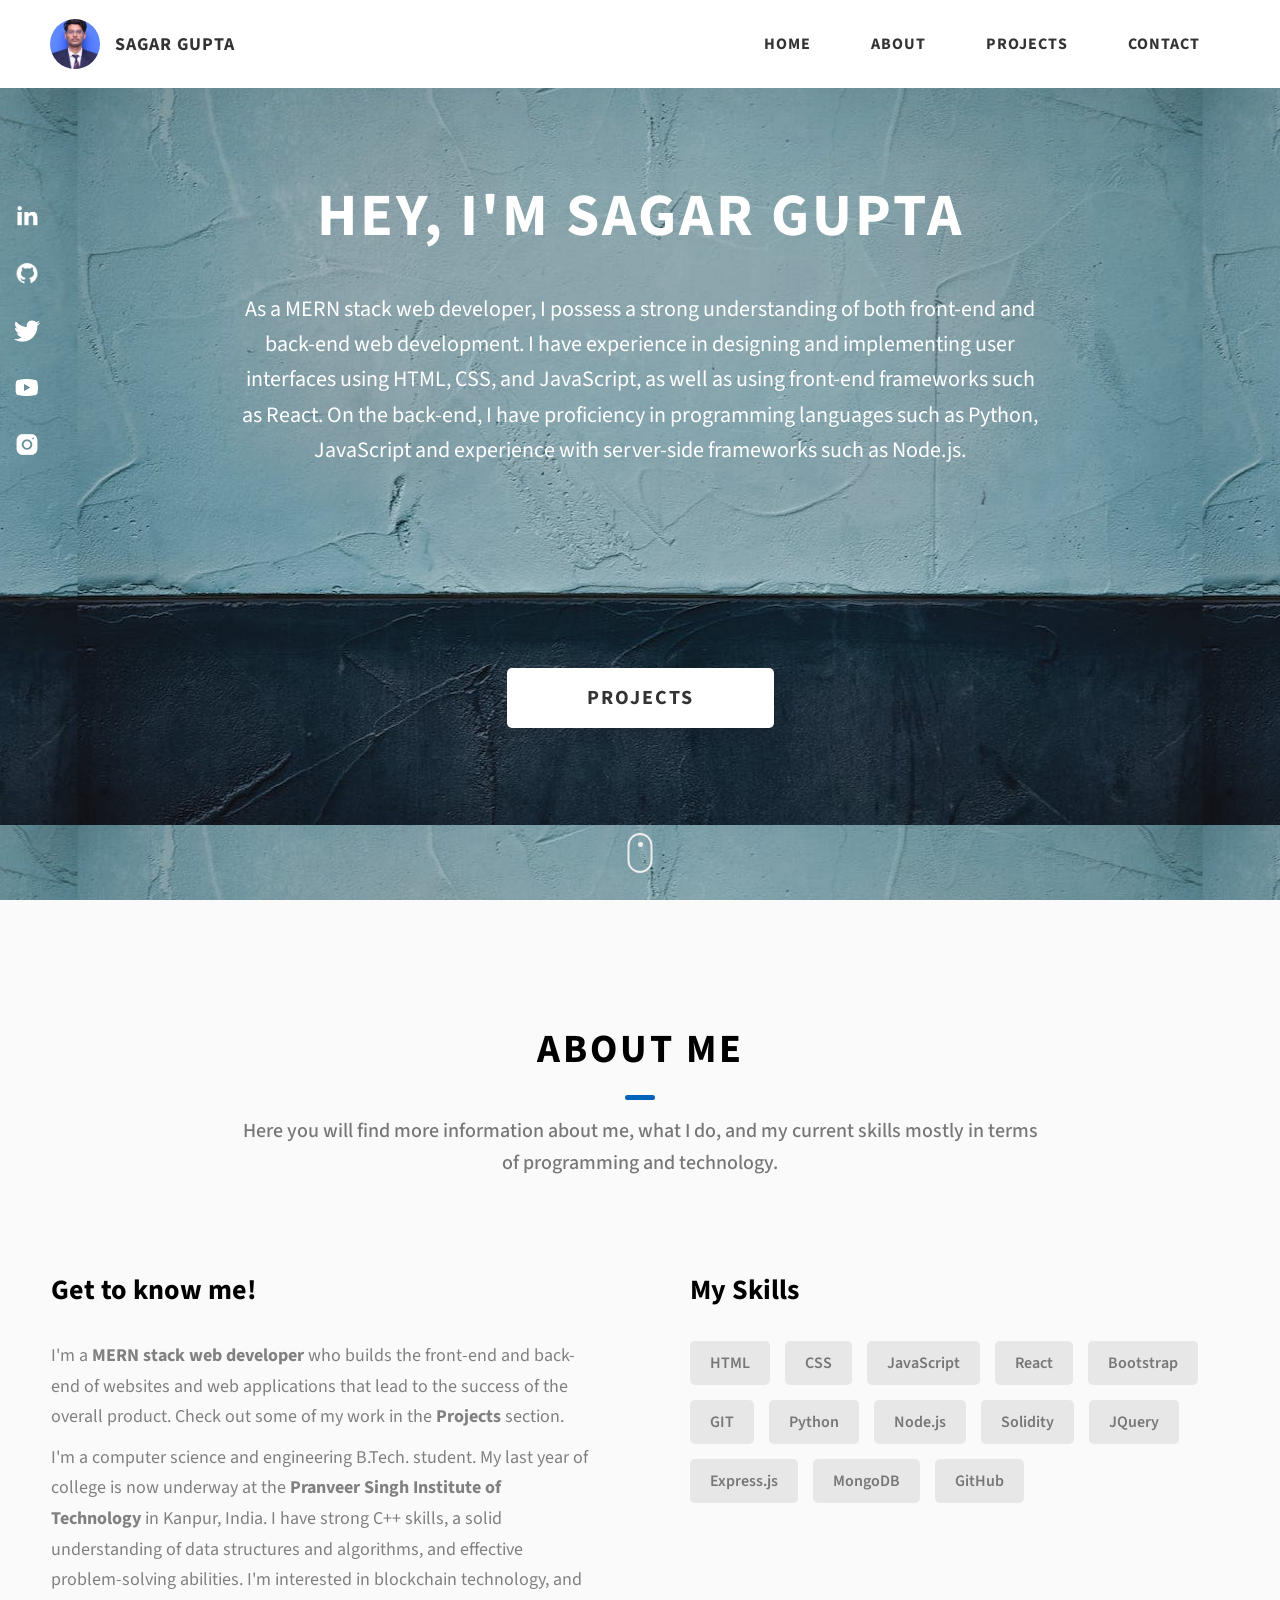
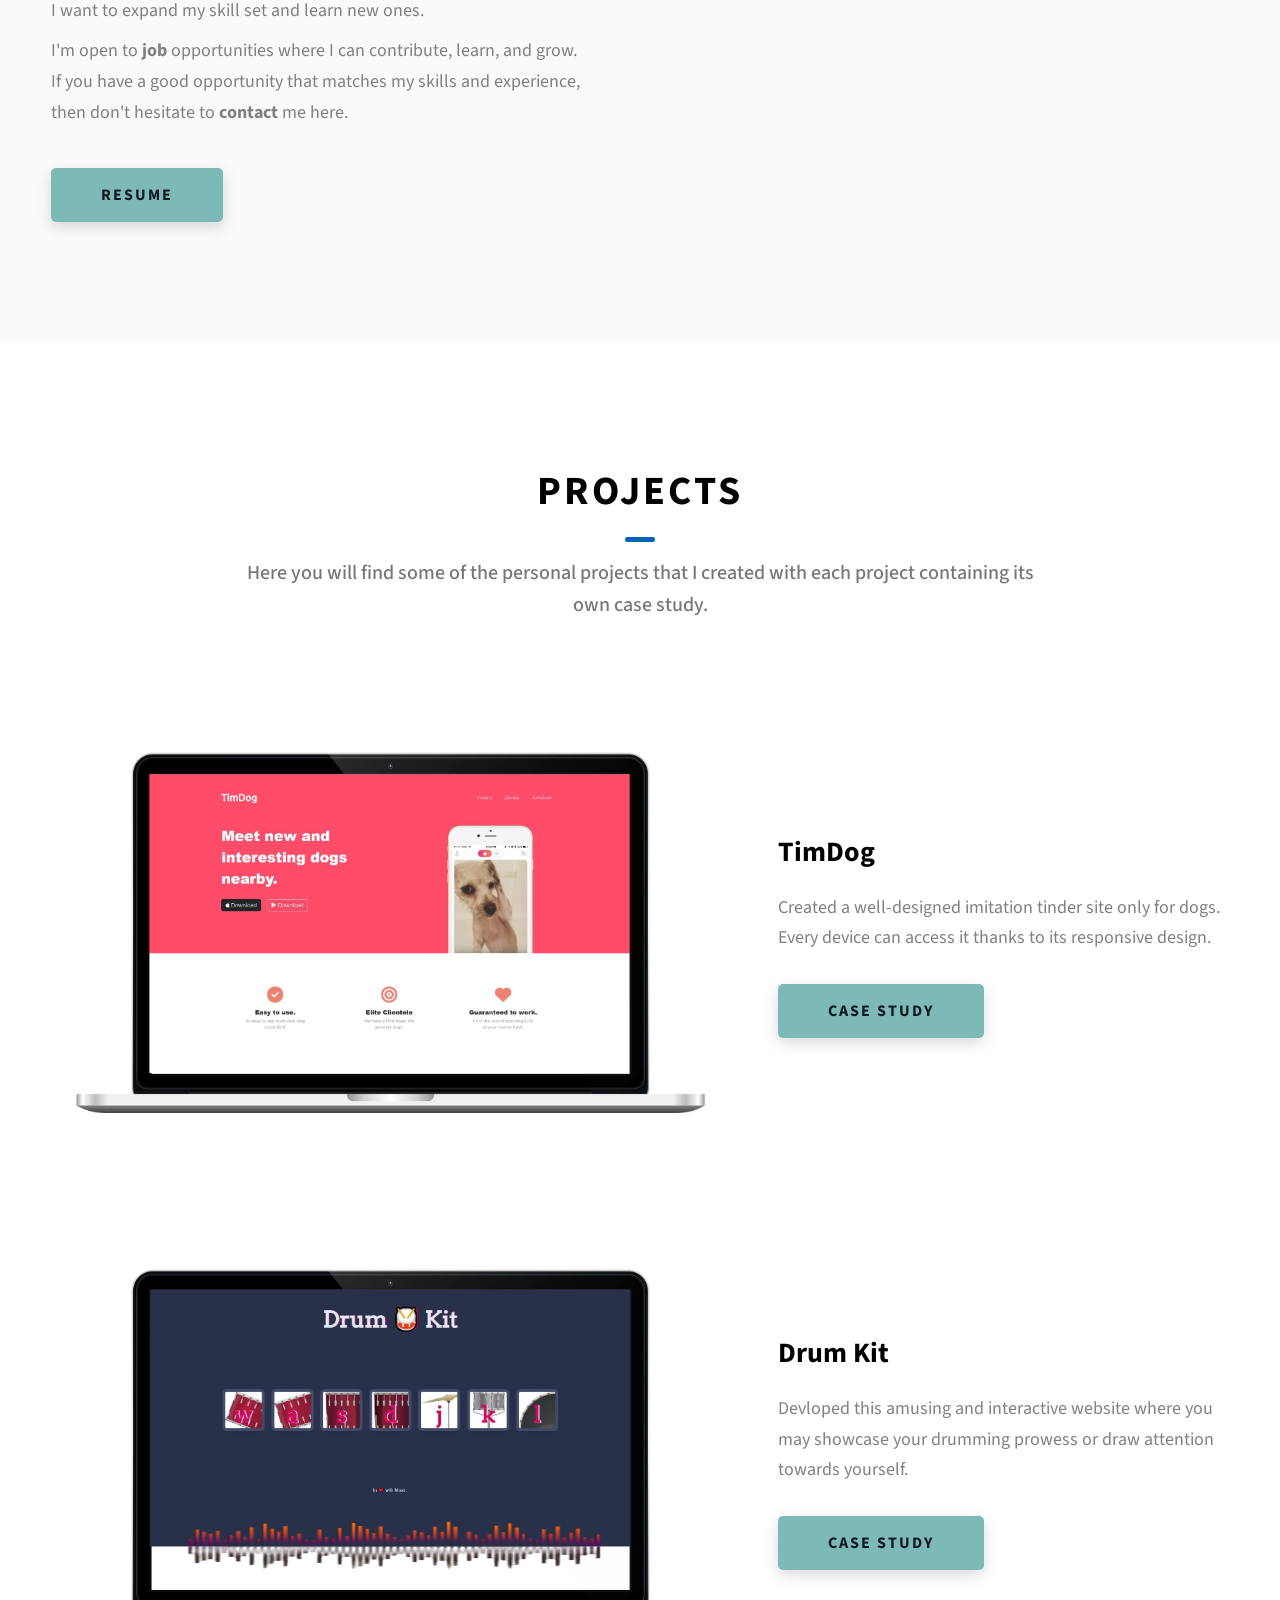
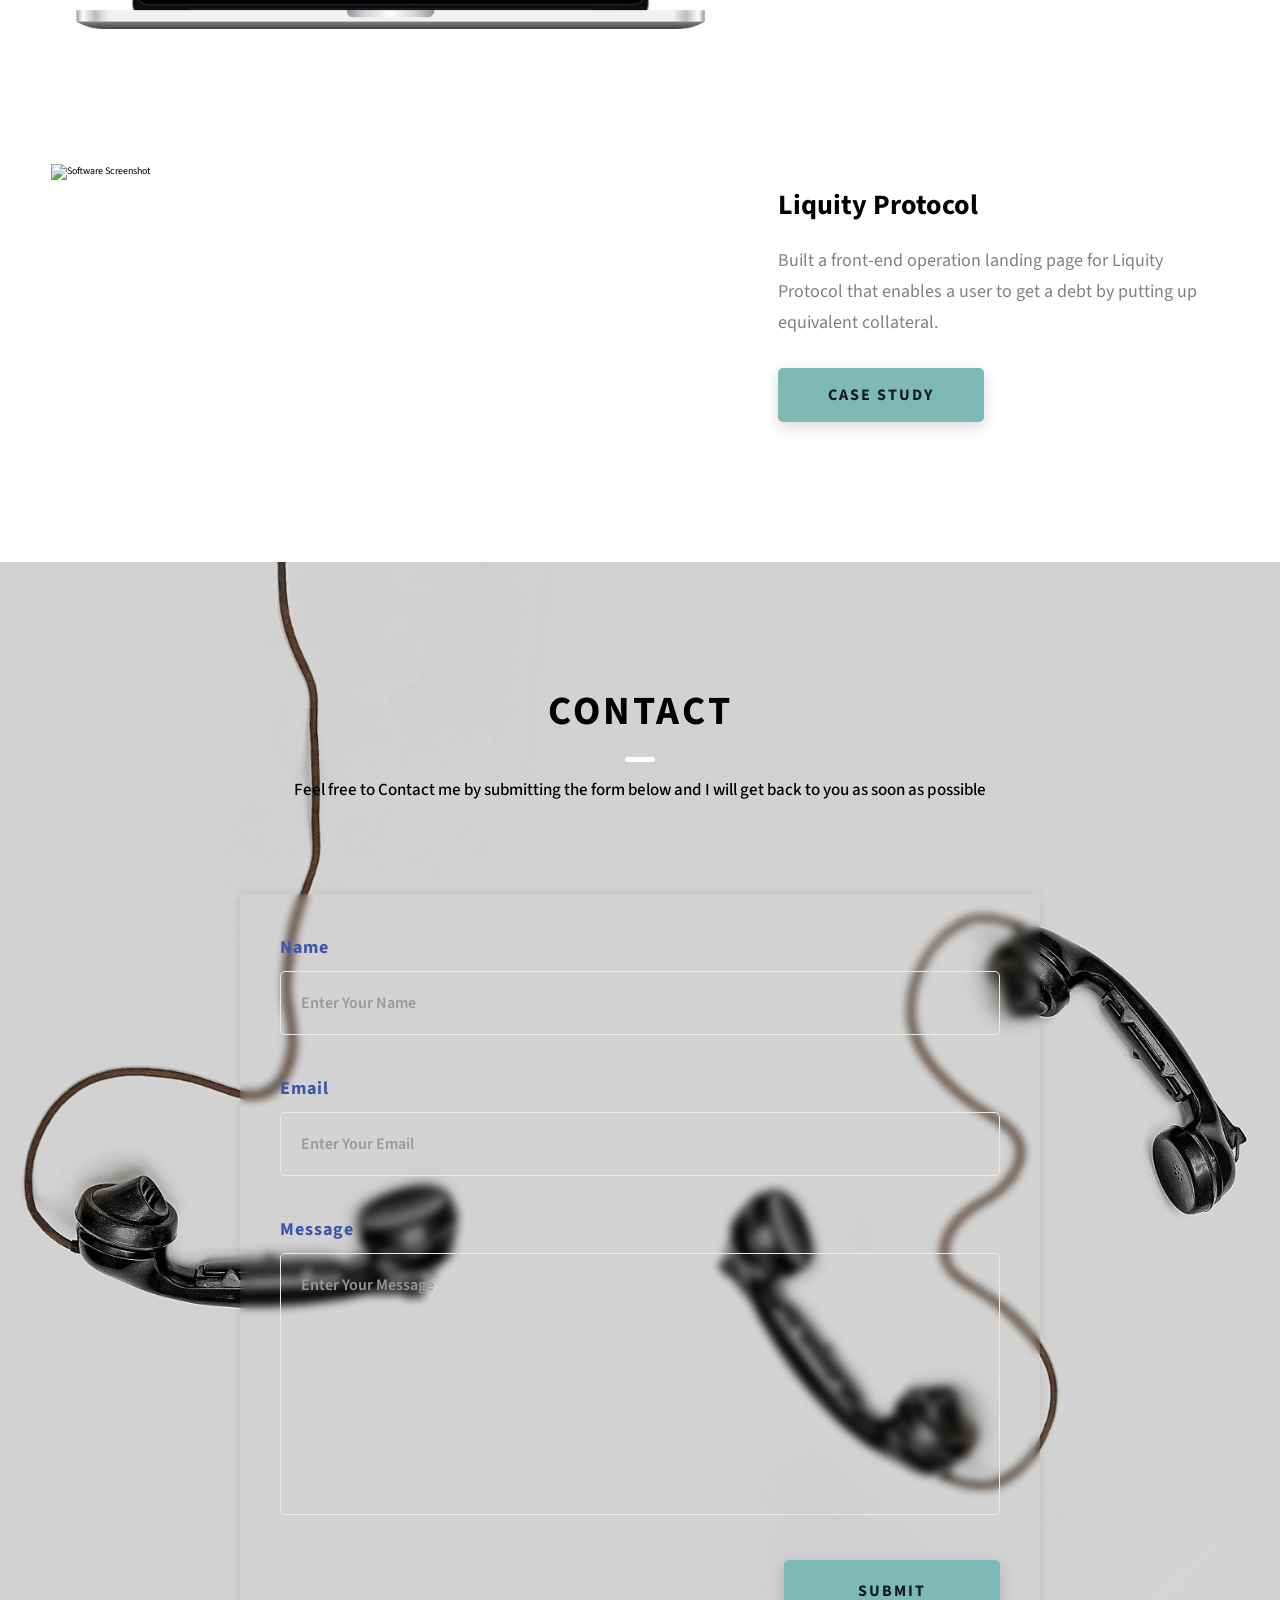
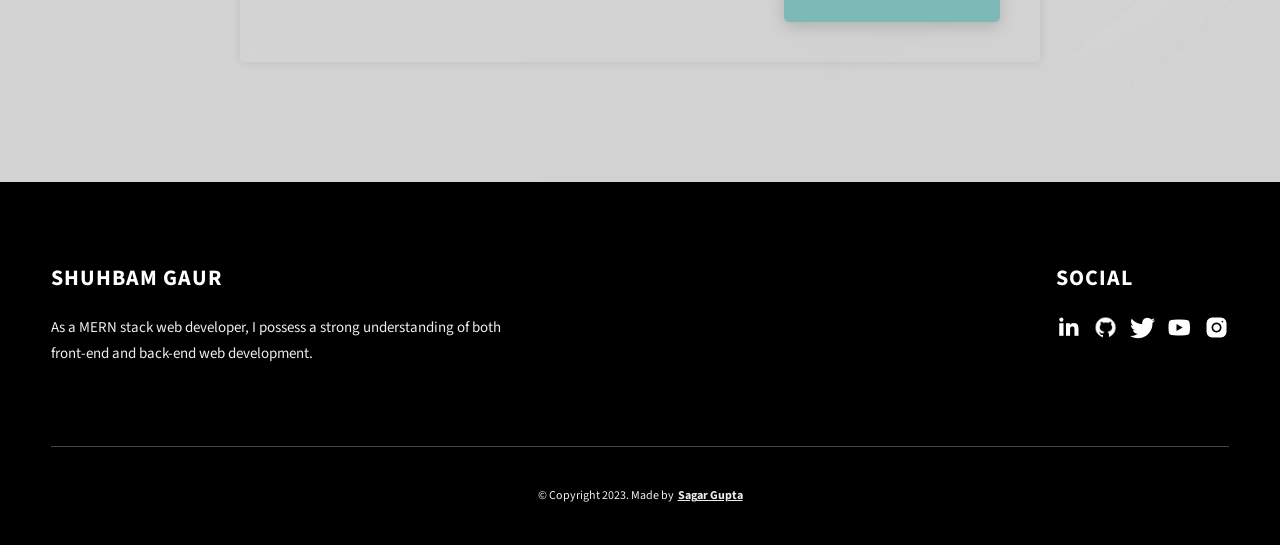
==== index.html @ 887a87d9 "Added Initial File" ====
<!DOCTYPE html>
<html lang="en">
  <head>
    <meta charset="UTF-8" />
    <meta name="viewport" content="width=device-width, initial-scale=1.0" />
    <meta http-equiv="X-UA-Compatible" content="ie=edge" />
    <title>Sagar Gupta | Devloper</title>
    <meta name="description" content="Portfolio Sagar Gupta for Developer" />

    <link rel="stylesheet" href="css/style.css" />

    <link rel="preconnect" href="https://fonts.googleapis.com" />
    <link rel="preconnect" href="https://fonts.gstatic.com" crossorigin />
    <link
      href="https://fonts.googleapis.com/css2?family=Source+Sans+Pro:wght@400;600;700;900&display=swap"
      rel="stylesheet"
    />
    <link rel="icon" href="assets/png/favicon.jpg">
  </head>
  <body>
    <header class="header">
      <div class="header__content">
        <div class="header__logo-container">
          <div class="header__logo-img-cont">
            <img
              src="./assets/png/mines.jpg"
              alt="Sagar Gupta Logo Image"
              class="header__logo-img"
            />
          </div>
          <span class="header__logo-sub">Sagar Gupta</span>
        </div>
        <div class="header__main">
          <ul class="header__links">
            <li class="header__link-wrapper">
              <a href="./index.html" class="header__link"> Home </a>
            </li>
            <li class="header__link-wrapper">
              <a href="./index.html#about" class="header__link">About </a>
            </li>
            <li class="header__link-wrapper">
              <a href="./index.html#projects" class="header__link">
                Projects
              </a>
            </li>
            <li class="header__link-wrapper">
              <a href="./index.html#contact" class="header__link"> Contact </a>
            </li>
          </ul>
          <div class="header__main-ham-menu-cont">
            <img
              src="./assets/svg/ham-menu.svg"
              alt="hamburger menu"
              class="header__main-ham-menu"
            />
            <img
              src="./assets/svg/ham-menu-close.svg"
              alt="hamburger menu close"
              class="header__main-ham-menu-close d-none"
            />
          </div>
        </div>
      </div>
      <div class="header__sm-menu">
        <div class="header__sm-menu-content">
          <ul class="header__sm-menu-links">
            <li class="header__sm-menu-link">
              <a href="./index.html"> Home </a>
            </li>

            <li class="header__sm-menu-link">
              <a href="./index.html#about"> About </a>
            </li>

            <li class="header__sm-menu-link">
              <a href="./index.html#projects"> Projects </a>
            </li>

            <li class="header__sm-menu-link">
              <a href="./index.html#contact"> Contact </a>
            </li>
          </ul>
        </div>
      </div>
    </header>
    <section class="home-hero">
      <div class="home-hero__content">
        <h1 class="heading-primary">Hey, I'M <strong style="color: ;">Sagar Gupta</strong></h1>
        <div class="home-hero__info">
          <p class="text-primary">
            As a MERN stack web developer, I possess a strong understanding of
            both front-end and back-end web development. I have experience in
            designing and implementing user interfaces using HTML, CSS, and
            JavaScript, as well as using front-end frameworks such as React. On
            the back-end, I have proficiency in programming languages such as
            Python, JavaScript and experience with server-side frameworks such
            as Node.js.
          </p>
        </div>
        <div class="home-hero__cta">
          <a href="./#projects" class="btn btn--bg">Projects</a>
        </div>
      </div>
      <div class="home-hero__socials">
        <div class="home-hero__social">
          <a href="https://www.linkedin.com/in/about-shubhamgaur/" class="home-hero__social-icon-link">
            <img
              src="./assets/png/linkedin-ico.png"
              alt="icon"
              class="home-hero__social-icon"
            />
          </a>
        </div>
        <div class="home-hero__social">
          <a href="https://github.com/ShubhamGaur-277" class="home-hero__social-icon-link">
            <img
              src="./assets/png/github-ico.png"
              alt="icon"
              class="home-hero__social-icon"
            />
          </a>
        </div>
        <div class="home-hero__social">
          <a href="#" class="home-hero__social-icon-link">
            <img
              src="./assets/png/twitter-ico.png"
              alt="icon"
              class="home-hero__social-icon"
            />
          </a>
        </div>
        <div class="home-hero__social">
          <a href="#" class="home-hero__social-icon-link">
            <img
              src="./assets/png/yt-ico.png"
              alt="icon"
              class="home-hero__social-icon"
            />
          </a>
        </div>
        <div class="home-hero__social">
          <a
            href="#"
            class="home-hero__social-icon-link home-hero__social-icon-link--bd-none"
          >
            <img
              src="./assets/png/insta-ico.png"
              alt="icon"
              class="home-hero__social-icon"
            />
          </a>
        </div>
      </div>
      <div class="home-hero__mouse-scroll-cont">
        <div class="mouse"></div>
      </div>
    </section>
    <section id="about" class="about sec-pad">
      <div class="main-container">
        <h2 class="heading heading-sec heading-sec__mb-med">
          <span class="heading-sec__main">About Me</span>
          <span class="heading-sec__sub">
            Here you will find more information about me, what I do, and my
            current skills mostly in terms of programming and technology.
          </span>
        </h2>
        <div class="about__content">
          <div class="about__content-main">
            <h3 class="about__content-title">Get to know me!</h3>
            <div class="about__content-details">
              <p class="about__content-details-para">
                I'm a <strong>MERN stack web developer</strong> who builds the front-end and back-end of websites and web applications that lead to the success of the overall product. Check out some of my work in the <strong>Projects</strong> section. 
                <p class="about__content-details-para">
                I'm a computer science and engineering B.Tech. student. My last year of college is now underway at the <strong>Pranveer Singh Institute of Technology</strong> in Kanpur, India.
                I have strong C++ skills, a solid understanding of data structures and algorithms, and effective problem-solving abilities. I'm interested in blockchain technology, and I want to expand my skill set and learn new ones.
              </p>
                
              </p>
              <p class="about__content-details-para">
                I'm open to <strong>job</strong> opportunities where I can contribute, learn, and grow. If you have a good opportunity that matches my skills and experience, then don't hesitate to
                <strong>contact</strong> me here.
              </p>
            </div>
            <a href="https://drive.google.com/file/d/12umbwxtMCxmA5Q5Zf99BGTbhQ8eUe2Cz/view" class="btn btn--med btn--theme dynamicBgClr"
              >Resume</a
            >
          </div>
          <div class="about__content-skills">
            <h3 class="about__content-title">My Skills</h3>
            <div class="skills">
              <div class="skills__skill">HTML</div>
              <div class="skills__skill">CSS</div>
              <div class="skills__skill">JavaScript</div>
              <div class="skills__skill">React</div>
              <div class="skills__skill">Bootstrap</div>
              <div class="skills__skill">GIT</div>
              <div class="skills__skill">Python</div>
              <div class="skills__skill">Node.js</div>
              <div class="skills__skill">Solidity</div>
              <div class="skills__skill">JQuery</div>
              <div class="skills__skill">Express.js</div>
              <div class="skills__skill">MongoDB</div>
              <div class="skills__skill">GitHub</div>
            </div>
          </div>
        </div>
      </div>
    </section>
    <section id="projects" class="projects sec-pad">
      <div class="main-container">
        <h2 class="heading heading-sec heading-sec__mb-bg">
          <span class="heading-sec__main">Projects</span>
          <span class="heading-sec__sub">
            Here you will find some of the personal projects that I created with each project containing its own case study.
          </span>
        </h2>

        <div class="projects__content">
          <div class="projects__row">
            <div class="projects__row-img-cont">
              <img
                src="./assets/jpeg/prj-1.jpg"
                alt="Software Screenshot"
                class="projects__row-img"
                loading="lazy"
              />
            </div>
            <div class="projects__row-content">
              <h3 class="projects__row-content-title">TimDog</h3>
              <p class="projects__row-content-desc">
                Created a well-designed imitation tinder site only for dogs. Every device can access it thanks to its responsive design.
              </p>
              <a
                href="./project-1.html"
                class="btn btn--med btn--theme dynamicBgClr"
                target="_blank"
                >Case Study</a
              >
            </div>
          </div>
          <div class="projects__row">
            <div class="projects__row-img-cont">
              <img
                src="./assets/jpeg/prj-2.jpg"
                alt="Software Screenshot"
                class="projects__row-img"
                loading="lazy"
              />
            </div>
            <div class="projects__row-content">
              <h3 class="projects__row-content-title">Drum Kit</h3>
              <p class="projects__row-content-desc">
                Devloped this amusing and interactive website where you may showcase your drumming prowess or draw attention towards yourself.
              </p>
              <a
                href="./project-2.html"
                class="btn btn--med btn--theme dynamicBgClr"
                target="_blank"
                >Case Study</a
              >
            </div>
          </div>
          <div class="projects__row">
            <div class="projects__row-img-cont">
              <img
                src="./assets/jpeg/prj-3.jpg"
                alt="Software Screenshot"
                class="projects__row-img"
                loading="lazy"s
              />
            </div>
            <div class="projects__row-content">
              <h3 class="projects__row-content-title">Liquity Protocol</h3>
              <p class="projects__row-content-desc">
                Built a front-end operation landing page for Liquity Protocol that enables a user to get a debt by putting up equivalent collateral.
              </p>
              <a
                href="./project-3.html"
                class="btn btn--med btn--theme dynamicBgClr"
                target="_blank"
                >Case Study</a
              >
            </div>
          </div>
        </div>
      </div>
    </section>
    <section id="contact" class="contact sec-pad dynamicBg">
      <div class="main-container">
        <h2 class="heading heading-sec heading-sec__mb-med">
          <span class="heading-sec__main heading-sec__main--lt">Contact</span>
          <span class="heading-sec__sub heading-sec__sub--lt">
            Feel free to Contact me by submitting the form below and I will get back to you as soon as possible
          </span>
        </h2>
        <div class="contact__form-container">
          <form action="#" class="contact__form">
            <div class="contact__form-field">
              <label class="contact__form-label" for="name">Name</label>
              <input
                required
                placeholder="Enter Your Name"
                type="text"
                class="contact__form-input"
                name="name"
                id="name"
              />
            </div>
            <div class="contact__form-field">
              <label class="contact__form-label" for="email">Email</label>
              <input
                required
                placeholder="Enter Your Email"
                type="text"
                class="contact__form-input"
                name="email"
                id="email"
              />
            </div>
            <div class="contact__form-field">
              <label class="contact__form-label" for="message">Message</label>
              <textarea
                required
                cols="30"
                rows="10"
                class="contact__form-input"
                placeholder="Enter Your Message"
                name="message"
                id="message"
              ></textarea>
            </div>
            <button type="submit" class="btn btn--theme contact__btn">
              Submit
            </button>
          </form>
        </div>
      </div>
    </section>
    <footer class="main-footer">
      <div class="main-container">
        <div class="main-footer__upper">
          <div class="main-footer__row main-footer__row-1">
            <h2 class="heading heading-sm main-footer__heading-sm">
              <span>Social</span>
            </h2>
            <div class="main-footer__social-cont">
              <a target="_blank" rel="noreferrer" href="https://www.linkedin.com/in/about-shubhamgaur/">
                <img
                  class="main-footer__icon"
                  src="./assets/png/linkedin-ico.png"
                  alt="icon"
                />
              </a>
              <a target="_blank" rel="noreferrer" href="https://github.com/ShubhamGaur-277">
                <img
                  class="main-footer__icon"
                  src="./assets/png/github-ico.png"
                  alt="icon"
                />
              </a>
              <a target="_blank" rel="noreferrer" href="#">
                <img
                  class="main-footer__icon"
                  src="./assets/png/twitter-ico.png"
                  alt="icon"
                />
              </a>
              <a target="_blank" rel="noreferrer" href="#">
                <img
                  class="main-footer__icon"
                  src="./assets/png/yt-ico.png"
                  alt="icon"
                />
              </a>
              <a target="_blank" rel="noreferrer" href="#">
                <img
                  class="main-footer__icon main-footer__icon--mr-none"
                  src="./assets/png/insta-ico.png"
                  alt="icon"
                />
              </a>
            </div>
          </div>
          <div class="main-footer__row main-footer__row-2">
            <h4 class="heading heading-sm text-lt">Shuhbam Gaur</h4>
            <p class="main-footer__short-desc">
              As a MERN stack web developer, I possess a strong understanding of
              both front-end and back-end web development.
            </p>
          </div>
        </div>

        <div class="main-footer__lower">
          &copy; Copyright 2023. Made by
          <a rel="noreferrer" target="_blank" href="#"
            >Sagar Gupta</a
          >
        </div>
      </div>
    </footer>

    <script src="./index.js"></script>
  </body>
</html>
---- css/style.css ----
/*
0 - 600px:      Phone
600 - 900px:    Tablet portrait
900 - 1200px:   Tablet landscape
[1200 - 1800] is where our normal styles apply
1800px + :      Big desktop
$breakpoint arguement choices:
- phone
- tab-port
- tab-land
- big-desktop

Inside media queries 1em is always 16px i.e 1em = 16px at every screen size only inside media queries
*/
*,
*::after,
*::before {
  margin: 0;
  padding: 0;
  box-sizing: inherit;
  font-family: inherit; }

html {
  font-size: 62.5%;
  scroll-behavior: smooth; }
  @media only screen and (max-width: 75em) {
    html {
      font-size: 59%; } }
  @media only screen and (max-width: 56.25em) {
    html {
      font-size: 56%; } }
  @media only screen and (min-width: 112.5em) {
    html {
      font-size: 65%; } }

body {
  box-sizing: border-box;
  position: relative;
  line-height: 1.5;
  font-family: sans-serif;
  overflow-x: hidden;
  overflow-y: scroll;
  font-family: 'Source Sans Pro', sans-serif; }

a {
  text-decoration: none;
  color: inherit; }

li {
  list-style: none; }

input:focus,
button:focus,
a:focus,
textarea:focus {
  outline: none; }

button {
  border: none;
  cursor: pointer; }

textarea {
  resize: none; }

.heading-primary {
  font-size: 6rem;
  text-transform: uppercase;
  letter-spacing: 3px;
  text-align: center; }
  @media only screen and (max-width: 37.5em) {
    .heading-primary {
      font-size: 4.5rem; } }

.heading-sec__mb-bg {
  margin-bottom: 11rem; }
  @media only screen and (max-width: 56.25em) {
    .heading-sec__mb-bg {
      margin-bottom: 8rem; } }

.heading-sec__mb-med {
  margin-bottom: 9rem; }
  @media only screen and (max-width: 56.25em) {
    .heading-sec__mb-med {
      margin-bottom: 8rem; } }

.heading-sec__main {
  display: block;
  font-size: 4rem;
  text-transform: uppercase;
  letter-spacing: 1px;
  letter-spacing: 3px;
  text-align: center;
  margin-bottom: 3.5rem;
  position: relative; }
  .heading-sec__main--lt {
    color: #000; }
    .heading-sec__main--lt::after {
      content: '';
      background: #fff !important; }
  .heading-sec__main::after {
    content: '';
    position: absolute;
    top: calc(100% + 1.5rem);
    height: 5px;
    width: 3rem;
    background: #0062b9;
    left: 50%;
    transform: translateX(-50%);
    border-radius: 5px; }
    @media only screen and (max-width: 37.5em) {
      .heading-sec__main::after {
        top: calc(100% + 1.2rem); } }

.heading-sec__sub {
  display: block;
  text-align: center;
  color: #777;
  font-size: 2rem;
  font-weight: 500;
  max-width: 80rem;
  margin: auto;
  line-height: 1.6; }
  @media only screen and (max-width: 37.5em) {
    .heading-sec__sub {
      font-size: 1.8rem; } }
  .heading-sec__sub--lt {
    font-size: 1.7rem; 
    color: #000; }

.heading-sm {
  font-size: 2.2rem;
  text-transform: uppercase;
  letter-spacing: 1px; }

.main-container {
  max-width: 120rem;
  margin: auto;
  width: 92%; }

.btn {
  background: #fff;
  color: #333;
  text-transform: uppercase;
  letter-spacing: 2px;
  display: inline-block;
  font-weight: 700;
  border-radius: 5px;
  box-shadow: 0 5px 15px 0 rgba(0, 0, 0, 0.15);
  transition: transform .3s; }
  .btn:hover {
    transform: translateY(-3px); }
  .btn--bg {
    padding: 1.5rem 8rem;
    font-size: 2rem; }
  .btn--med {
    padding: 1.5rem 5rem;
    font-size: 1.6rem; }
  .btn--theme {
    background: #7DB9B6;
    color: #121921; }
  .btn--theme-inv {
    color: #0062b9;
    background: #fff;
    border: 2px solid #0062b9;
    box-shadow: none;
    padding: calc(1.5rem - 2px) calc(5rem - 2px); }

.sec-pad {
  padding: 12rem 0; }
  @media only screen and (max-width: 56.25em) {
    .sec-pad {
      padding: 8rem 0; } }

.text-primary {
  color: #fff;
  font-size: 2.2rem;
  text-align: center;
  width: 100%;
  line-height: 1.6; }
  @media only screen and (max-width: 37.5em) {
    .text-primary {
      font-size: 2rem; } }

.d-none {
  display: none; }

.home-hero {
  color: #fff;
  background: linear-gradient(to right, rgba(255, 255, 255, 0), rgba(255, 255, 255, 0)), url(../../assets/jpeg/top-img.jpeg);
  background-position: center;
  height: 100vh;
  min-height: 80rem;
  max-height: 120rem;
  position: relative; }
  @media only screen and (max-width: 37.5em) {
    .home-hero {
      height: unset;
      min-height: unset; } }
  .home-hero__socials {
    position: absolute;
    top: 37%;
    border: 2px solid transparent;
    border-left: 2px solid transparent;
    transform: translateY(-50%); }
    @media only screen and (max-width: 56.25em) {
      .home-hero__socials {
        display: none; } }
  .home-hero__mouse-scroll-cont {
    position: absolute;
    bottom: 3%;
    left: 50%;
    transform: translateX(-50%); }
    @media only screen and (max-width: 37.5em) {
      .home-hero__mouse-scroll-cont {
        display: none; } }
  .home-hero__social {
    width: 5rem; }
  .home-hero__social-icon-link {
    width: 100%;
    display: block;
    padding: 1.2rem;
    border-bottom: 2px solid transparent;
    transition: background .3s; }
    .home-hero__social-icon-link:hover {
      background: rgba(255, 255, 255, 0.1); }
    .home-hero__social-icon-link--bd-none {
      border-bottom: 0; }
  .home-hero__social-icon {
    width: 100%; }
  .home-hero__content {
    position: absolute;
    top: 50%;
    left: 50%;
    transform: translate(-50%, -50%);
    max-width: 90rem;
    width: 92%; }
    @media only screen and (max-width: 37.5em) {
      .home-hero__content {
        padding: 19rem 0 13rem 0;
        margin: auto;
        position: static;
        transform: translate(0, 0); } }
  .home-hero__info {
    margin: 3rem auto 0 auto;
    max-width: 80rem; }
  .home-hero__cta {
    margin-top: 20rem;
    text-align: center; }

.about {
  background: #fafafa; }
  .about__content {
    display: grid;
    grid-template-columns: 1fr 1fr;
    grid-gap: 10rem; }
    @media only screen and (max-width: 56.25em) {
      .about__content {
        grid-template-columns: 1fr;
        grid-gap: 8rem; } }
    .about__content-title {
      font-weight: 700;
      font-size: 2.8rem;
      margin-bottom: 3rem; }
      @media only screen and (max-width: 37.5em) {
        .about__content-title {
          font-size: 2.4rem; } }
    .about__content-details-para {
      font-size: 1.8rem;
      color: grey;
      max-width: 60rem;
      line-height: 1.7;
      margin-bottom: 1rem; }
      .about__content-details-para--hl {
        font-weight: 700;
        margin: 0 3px; }
      .about__content-details-para:last-child {
        margin-bottom: 4rem; }

.projects__row {
  display: grid;
  grid-template-columns: 1.5fr 1fr;
  grid-gap: 5rem;
  margin-bottom: 11rem; }
  @media only screen and (max-width: 56.25em) {
    .projects__row {
      grid-template-columns: 1fr;
      grid-gap: 2rem;
      margin-bottom: 8rem; } }
  @media only screen and (max-width: 56.25em) {
    .projects__row {
      text-align: center; } }
  .projects__row:last-child {
    margin-bottom: 0; }
  .projects__row-img-cont {
    overflow: hidden; }
  .projects__row-img {
    width: 100%;
    display: block;
    object-fit: cover; }
  .projects__row-content {
    padding: 2rem 0;
    display: flex;
    justify-content: center;
    flex-direction: column;
    align-items: flex-start; }
    @media only screen and (max-width: 56.25em) {
      .projects__row-content {
        align-items: center; } }
    .projects__row-content-title {
      font-weight: 700;
      font-size: 2.8rem;
      margin-bottom: 2rem; }
      @media only screen and (max-width: 37.5em) {
        .projects__row-content-title {
          font-size: 2.4rem; } }
    .projects__row-content-desc {
      font-size: 1.8rem;
      color: grey;
      max-width: 60rem;
      line-height: 1.7;
      margin-bottom: 3rem; }
      @media only screen and (max-width: 37.5em) {
        .projects__row-content-desc {
          font-size: 1.7rem; } }

.contact {
  background: linear-gradient(to right, rgba(255, 255, 255, 0), rgba(255, 255, 255, 0)), url(../../assets/jpeg/contact-img.jpg);
  
  background-size: cover;
  background-position: center; }
  .contact__form-container {
    box-shadow: 0 0 10px rgba(0, 0, 0, 0.1);
  
    backdrop-filter: blur(4px);
    background: transparent;
    padding: 4rem;
    margin-top: 6rem;
    max-width: 80rem;
    text-align: right;
    width: 95%;
    border-radius: 5px;
    margin: 5rem auto 0 auto;
    
  }
    @media only screen and (max-width: 37.5em) {
      .contact__form-container {
        padding: 3rem; } }
  .contact__form-field {
    margin-bottom: 4rem; }
    @media only screen and (max-width: 37.5em) {
      .contact__form-field {
        margin-bottom: 3rem; } }
  .contact__form-label {
    color: #3E54AC;
    font-size: 1.8rem;
    letter-spacing: 1px;
    font-weight: 700;
    margin-bottom: 1rem;
    display: block;
    text-align: left; }
  .contact__form-input {
    color: #fff;
    padding: 2rem;
    width: 100%;
    border: 1px solid #ebebeb;
    font-size: 1.6rem;
    letter-spacing: 0px;
    background: transparent;
    border-radius: 5px;
    font-weight: 600;
    /* Code for Modern Browsers */
    /* Code for WebKit, Blink, Edge */
    /* Code for Internet Explorer 10-11 */
    /* Code for Microsoft Edge */
    /* Code for Mozilla Firefox 4 to 18 */
    /* Code for Mozilla Firefox 19+ */ }
    .contact__form-input::placeholder {
      color: #999;
      font-weight: 600;
      font-size: 1.6rem; }
    .contact__form-input::-webkit-input-placeholder {
      color: #999;
      font-weight: 600;
      font-size: 1.6rem; }
    .contact__form-input:-ms-input-placeholder {
      color: #999;
      font-weight: 600;
      font-size: 1.6rem; }
    .contact__form-input::-ms-input-placeholder {
      color: #999;
      font-weight: 600;
      font-size: 1.6rem; }
    .contact__form-input:-moz-placeholder {
      opacity: 1;
      color: #999;
      font-weight: 600;
      font-size: 1.6rem; }
    .contact__form-input::-moz-placeholder {
      opacity: 1;
      color: #999;
      font-weight: 600;
      font-size: 1.6rem; }
  .contact__btn {
    width: 30%;
    padding: 2rem 4rem;
    font-size: 1.6rem; }
    @media only screen and (max-width: 37.5em) {
      .contact__btn {
        width: 100%; } }

.project-cs-hero {
  color: #fff;
  background: linear-gradient(to right, rgba(255, 255, 255, 0), rgba(255, 255, 255, 0)), url(../../assets/jpeg/bg1-img.jpg);
  background-size: cover;
  background-position: center;
  position: relative; }
  @media only screen and (max-width: 37.5em) {
    .project-cs-hero {
      height: unset;
      min-height: unset; } }
  .project-cs-hero__content {
    padding: 25rem 0 17rem 0;
    max-width: 90rem;
    width: 92%;
    margin: auto; }
    @media only screen and (max-width: 37.5em) {
      .project-cs-hero__content {
        padding: 19rem 0 13rem 0;
        margin: auto;
        position: static;
        transform: translate(0, 0); } }
  .project-cs-hero__info {
    margin: 3rem auto 0 auto;
    max-width: 80rem; }
  .project-cs-hero__cta {
    margin-top: 5rem;
    text-align: center; }

.project-details__content {
  padding: 8rem 0;
  max-width: 90rem;
  margin: auto; }
  .project-details__content-title {
    font-weight: 700;
    font-size: 2.8rem;
    margin-bottom: 3rem; }
    @media only screen and (max-width: 37.5em) {
      .project-details__content-title {
        font-size: 2.4rem; } }

.project-details__showcase-img-cont {
  width: 100%;
  margin-bottom: 6rem; }

.project-details__showcase-img {
  width: 100%; }

.project-details__content-main {
  width: 100%;
  max-width: 70rem;
  margin: auto; }

.project-details__desc {
  margin: 0 0 7rem 0; }
  .project-details__desc-para {
    font-size: 1.8rem;
    line-height: 1.7;
    color: grey;
    margin-bottom: 2rem; }

.project-details__tools-used {
  margin: 0 0 7rem 0; }
  .project-details__tools-used-list {
    display: flex;
    flex-wrap: wrap; }
  .project-details__tools-used-item {
    padding: 1rem 2rem;
    margin-bottom: 1.5rem;
    margin-right: 1.5rem;
    font-size: 1.6rem;
    background: rgba(153, 153, 153, 0.2);
    border-radius: 5px;
    font-weight: 600;
    color: #777; }

.project-details__links {
  margin: 0 0; }
  .project-details__links-btn {
    margin-right: 2rem; }
    @media only screen and (max-width: 37.5em) {
      .project-details__links-btn {
        margin-right: 0;
        width: 70%;
        margin-bottom: 2rem;
        text-align: center; } }
    .project-details__links-btn:last-child {
      margin: 0; }
      @media only screen and (max-width: 37.5em) {
        .project-details__links-btn:last-child {
          margin: 0; } }

.header {
  position: fixed;
  width: 100%;
  z-index: 1000;
  background: #000;
  background: #fff;
  box-shadow: 0 10px 100px rgba(0, 0, 0, 0.1); }
  .header__content {
    display: flex;
    align-items: center;
    justify-content: space-between;
    padding: 1rem 5rem; }
    @media only screen and (max-width: 56.25em) {
      .header__content {
        padding: 0 2rem; } }
  .header__logo-container {
    display: flex;
    align-items: center;
    cursor: pointer;
    color: #333;
    transition: color .3s; }
    .header__logo-container:hover {
      color: #0062b9; }
  .header__logo-img-cont {
    width: 5rem;
    height: 5rem;
    border-radius: 50px;
    overflow: hidden;
    margin-right: 1.5rem;
    background: #0062b9; }
    @media only screen and (max-width: 56.25em) {
      .header__logo-img-cont {
        width: 4.5rem;
        height: 4.5rem;
        margin-right: 1.2rem; } }
  .header__logo-img {
    width: 100%;
    height: 100%;
    object-fit: cover;
    object-position: center;
    display: block; }
  .header__logo-sub {
    font-size: 1.8rem;
    text-transform: uppercase;
    font-weight: 700;
    letter-spacing: 1px; }
  .header__links {
    display: flex; }
    @media only screen and (max-width: 37.5em) {
      .header__links {
        display: none; } }
  .header__link {
    padding: 2.2rem 3rem;
    display: inline-block;
    font-size: 1.6rem;
    color: #333;
    text-transform: uppercase;
    letter-spacing: 1px;
    font-weight: 700;
    transition: color .3s; }
    .header__link:hover {
      color: #0062b9; }
    @media only screen and (max-width: 56.25em) {
      .header__link {
        padding: 3rem 1.8rem;
        font-size: 1.5rem; } }
  .header__main-ham-menu-cont {
    display: none;
    width: 3rem;
    padding: 2.2rem 0; }
    @media only screen and (max-width: 37.5em) {
      .header__main-ham-menu-cont {
        display: block; } }
  .header__main-ham-menu {
    width: 100%; }
  .header__main-ham-menu-close {
    width: 100%; }
  .header__sm-menu {
    background: #fff;
    position: absolute;
    width: 100%;
    top: 100%;
    visibility: hidden;
    opacity: 0;
    transition: all .3s;
    box-shadow: 0px 5px 5px 0px rgba(0, 0, 0, 0.1);
    -webkit-box-shadow: 0px 5px 5px 0px rgba(0, 0, 0, 0.1);
    -moz-box-shadow: 0px 5px 5px 0px rgba(0, 0, 0, 0.1); }
    .header__sm-menu--active {
      visibility: hidden;
      opacity: 0; }
      @media only screen and (max-width: 37.5em) {
        .header__sm-menu--active {
          visibility: visible;
          opacity: 1; } }
  .header__sm-menu-link a {
    display: block;
    text-decoration: none;
    padding: 2.5rem 3rem;
    font-size: 1.6rem;
    color: #333;
    text-align: right;
    border-bottom: 1px solid #eee;
    font-weight: 700;
    text-transform: uppercase;
    letter-spacing: 2px;
    transition: color .3s; }
    .header__sm-menu-link a:hover {
      color: #0062b9; }
  .header__sm-menu-link:first-child a {
    border-top: 1px solid #eee; }
  .header__sm-menu-link-last {
    border-bottom: 0; }

.main-footer {
  background: #000;
  color: #fff; }
  .main-footer__upper {
    display: flex;
    justify-content: space-between;
    padding: 8rem 0; }
    @media only screen and (max-width: 56.25em) {
      .main-footer__upper {
        padding: 6rem 0; } }
    @media only screen and (max-width: 37.5em) {
      .main-footer__upper {
        display: block; } }
  .main-footer__row-1 {
    order: 2; }
    @media only screen and (max-width: 56.25em) {
      .main-footer__row-1 {
        margin-bottom: 5rem; } }
  .main-footer__row-2 {
    width: 40%;
    order: 1;
    max-width: 50rem; }
    @media only screen and (max-width: 56.25em) {
      .main-footer__row-2 {
        width: 100%; } }
  .main-footer__short-desc {
    margin-top: 2rem;
    color: #eee;
    font-size: 1.5rem;
    line-height: 1.7; }
  .main-footer__social-cont {
    margin-top: 2rem; }
  .main-footer__icon {
    margin-right: 1rem;
    width: 2.5rem; }
    .main-footer__icon--mr-none {
      margin-right: 0; }
  .main-footer__lower {
    padding: 4rem 0;
    border-top: 1px solid #444;
    color: #eee;
    font-size: 1.2rem;
    text-align: left;
    text-align: center; }
    .main-footer__lower a {
      text-decoration: underline;
      font-weight: bold;
      margin-left: 2px; }
    @media only screen and (max-width: 56.25em) {
      .main-footer__lower {
        padding: 3.5rem 0; } }

.skills {
  display: flex;
  flex-wrap: wrap; }
  .skills__skill {
    padding: 1rem 2rem;
    margin-bottom: 1.5rem;
    margin-right: 1.5rem;
    font-size: 1.6rem;
    background: rgba(153, 153, 153, 0.2);
    border-radius: 5px;
    font-weight: 600;
    color: #777; }

.mouse {
  width: 25px;
  height: 40px;
  border: 2px solid #eee;
  border-radius: 60px;
  position: relative;
  overflow: hidden; }
  .mouse::before {
    content: '';
    width: 5px;
    height: 5px;
    position: absolute;
    top: 7px;
    left: 50%;
    transform: translateX(-50%);
    background-color: #eee;
    border-radius: 50%;
    opacity: 1;
    animation: wheel 1.3s infinite;
    -webkit-animation: wheel 1.3s infinite; }

@keyframes wheel {
  to {
    opacity: 0;
    top: 27px; } }

@-webkit-keyframes wheel {
  to {
    opacity: 0;
    top: 27px; } }
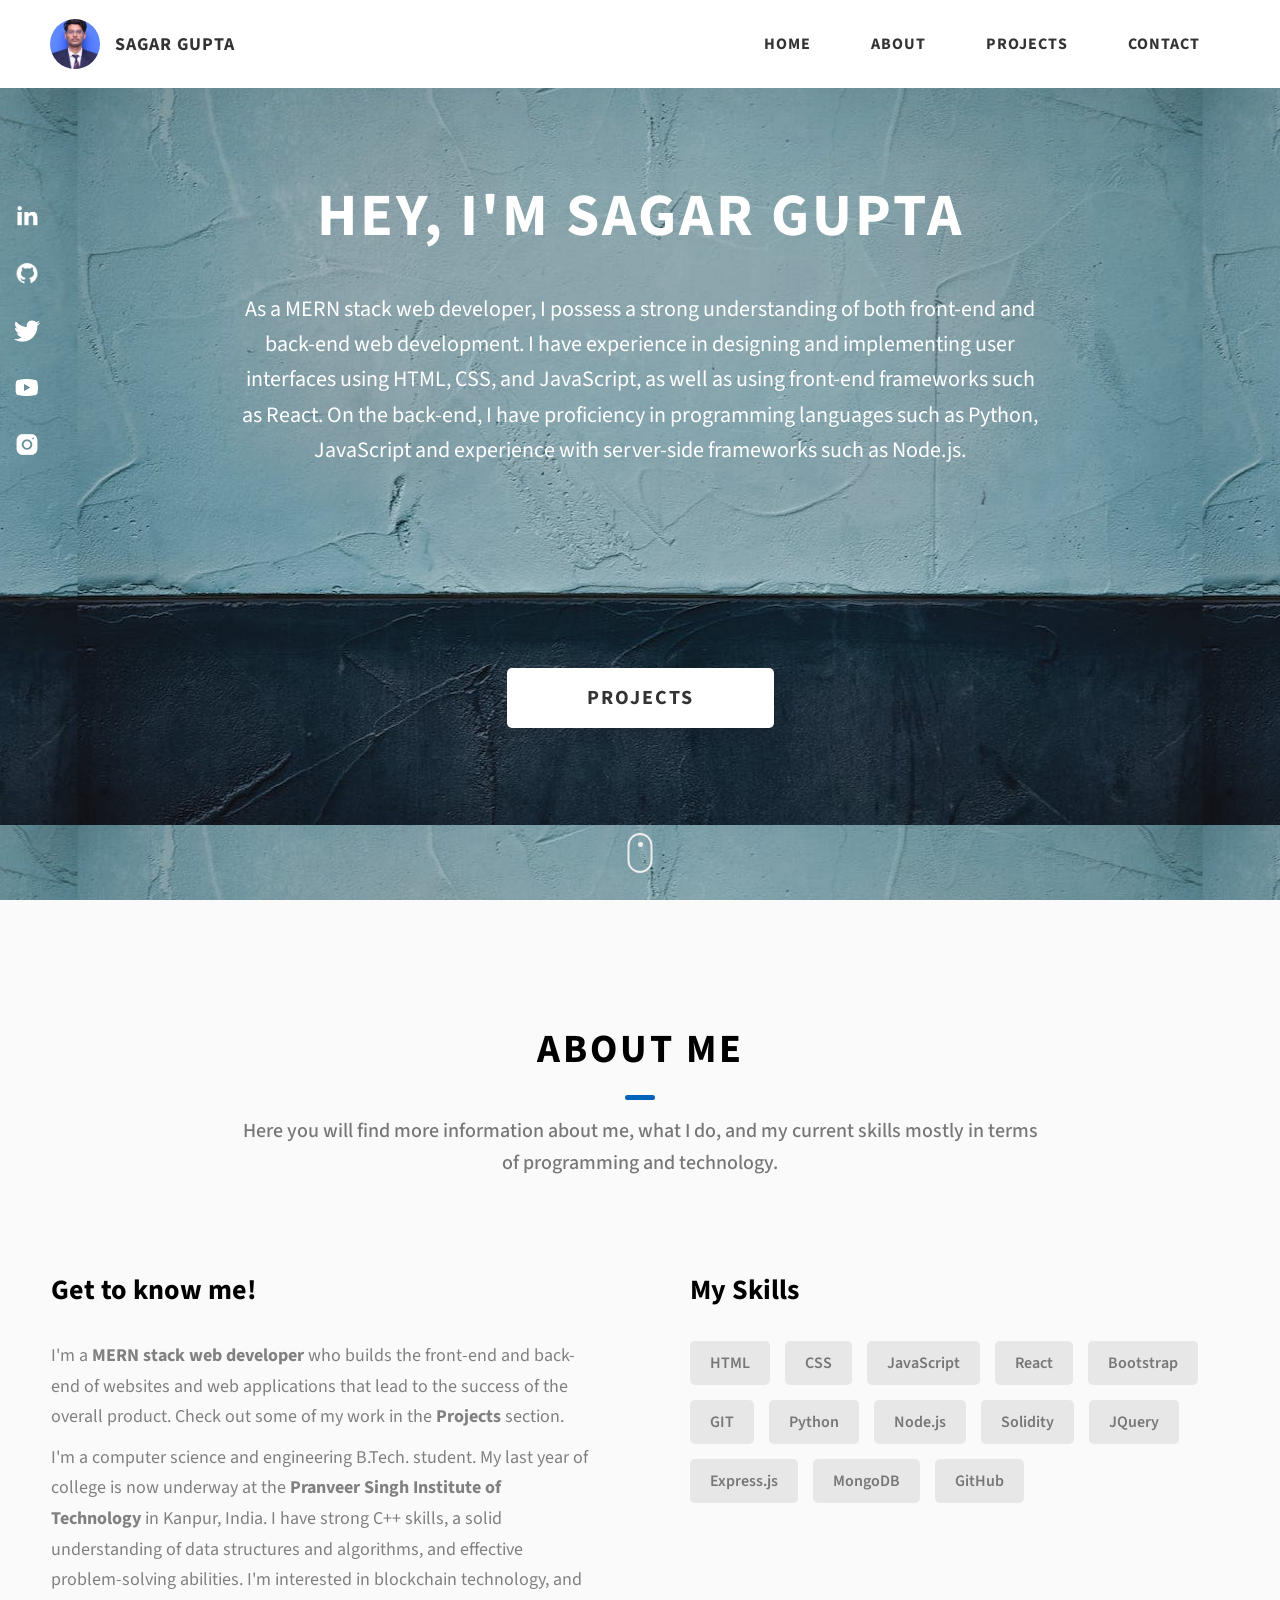
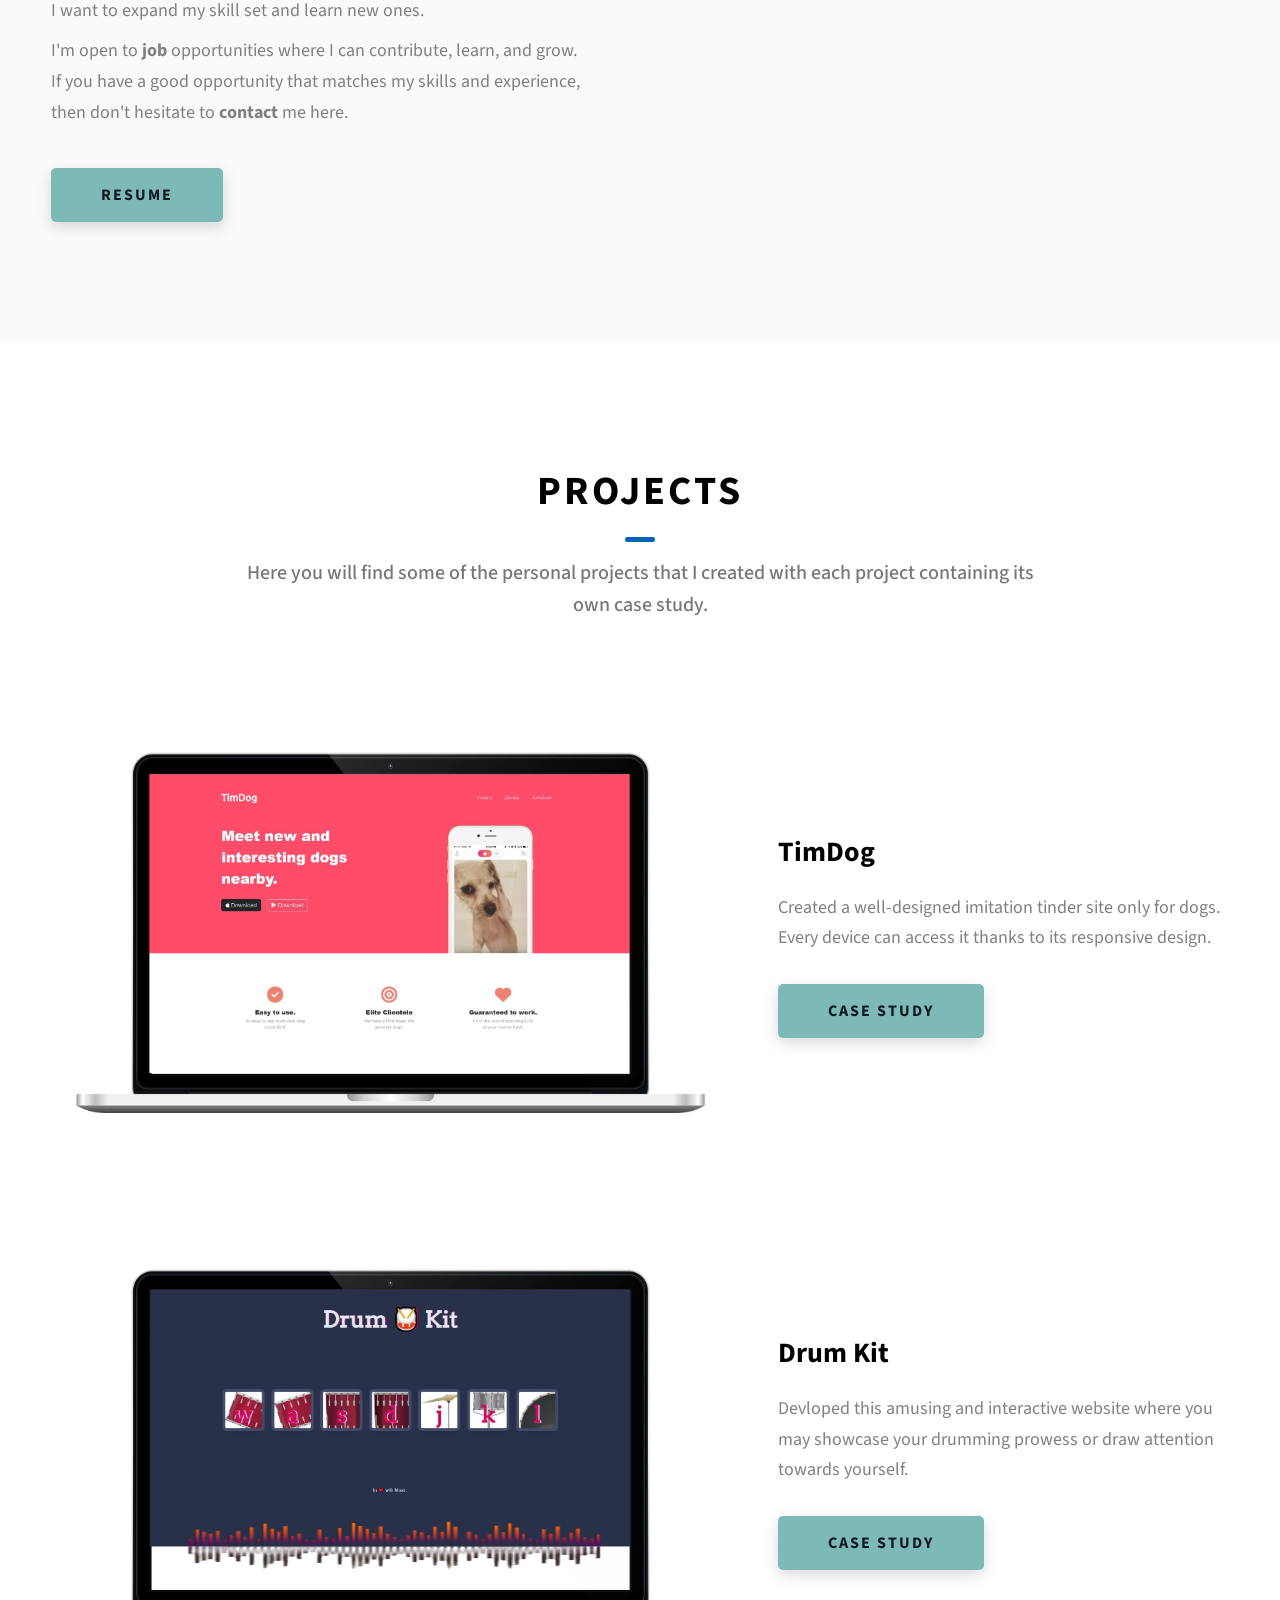
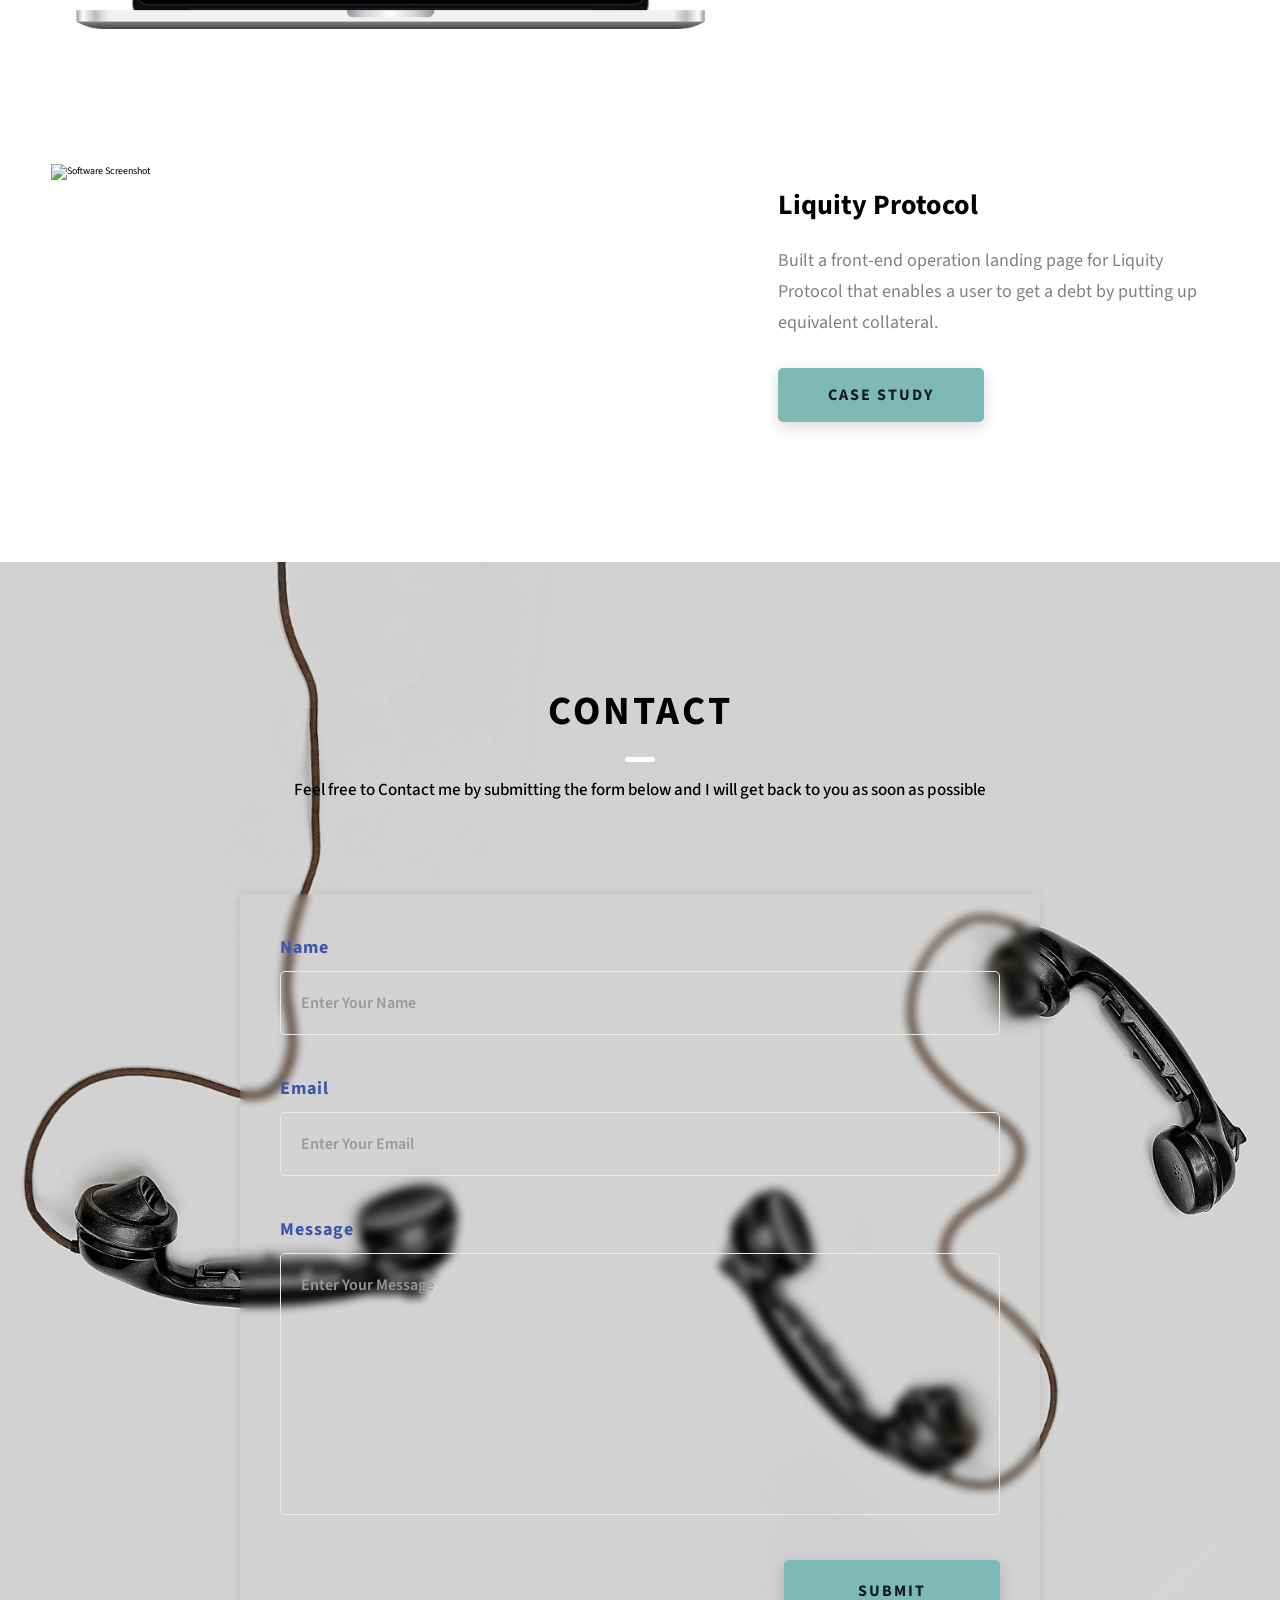
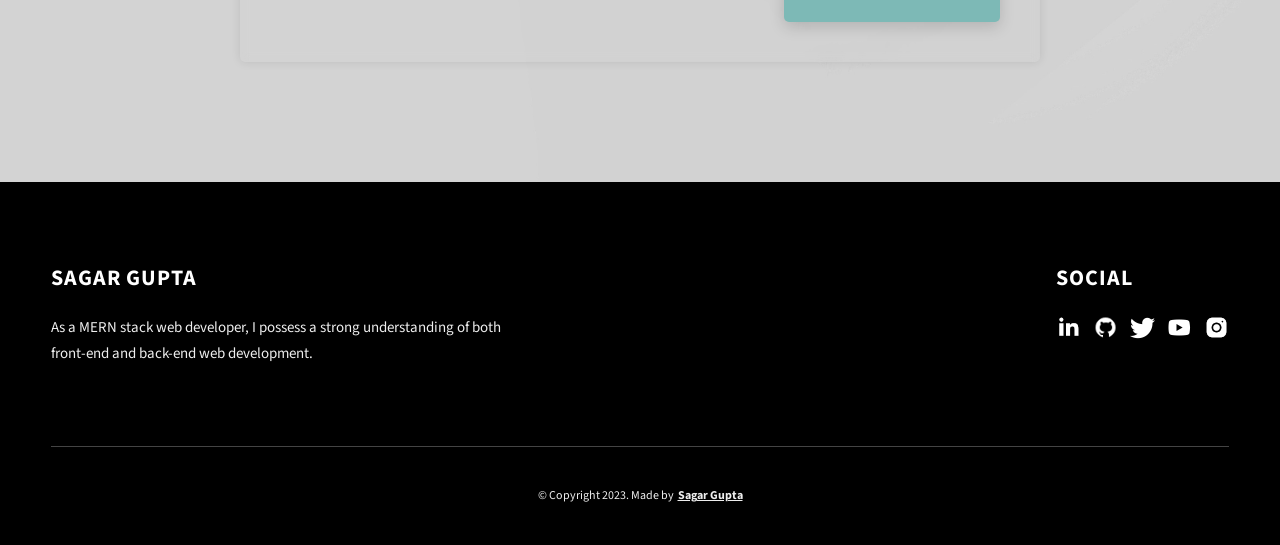
==== commit 4b5eacda: "Added Initial File" ====
--- a/index.html
+++ b/index.html
@@ -382,7 +382,7 @@
             </div>
           </div>
           <div class="main-footer__row main-footer__row-2">
-            <h4 class="heading heading-sm text-lt">Shuhbam Gaur</h4>
+            <h4 class="heading heading-sm text-lt">Sagar Gupta</h4>
             <p class="main-footer__short-desc">
               As a MERN stack web developer, I possess a strong understanding of
               both front-end and back-end web development.
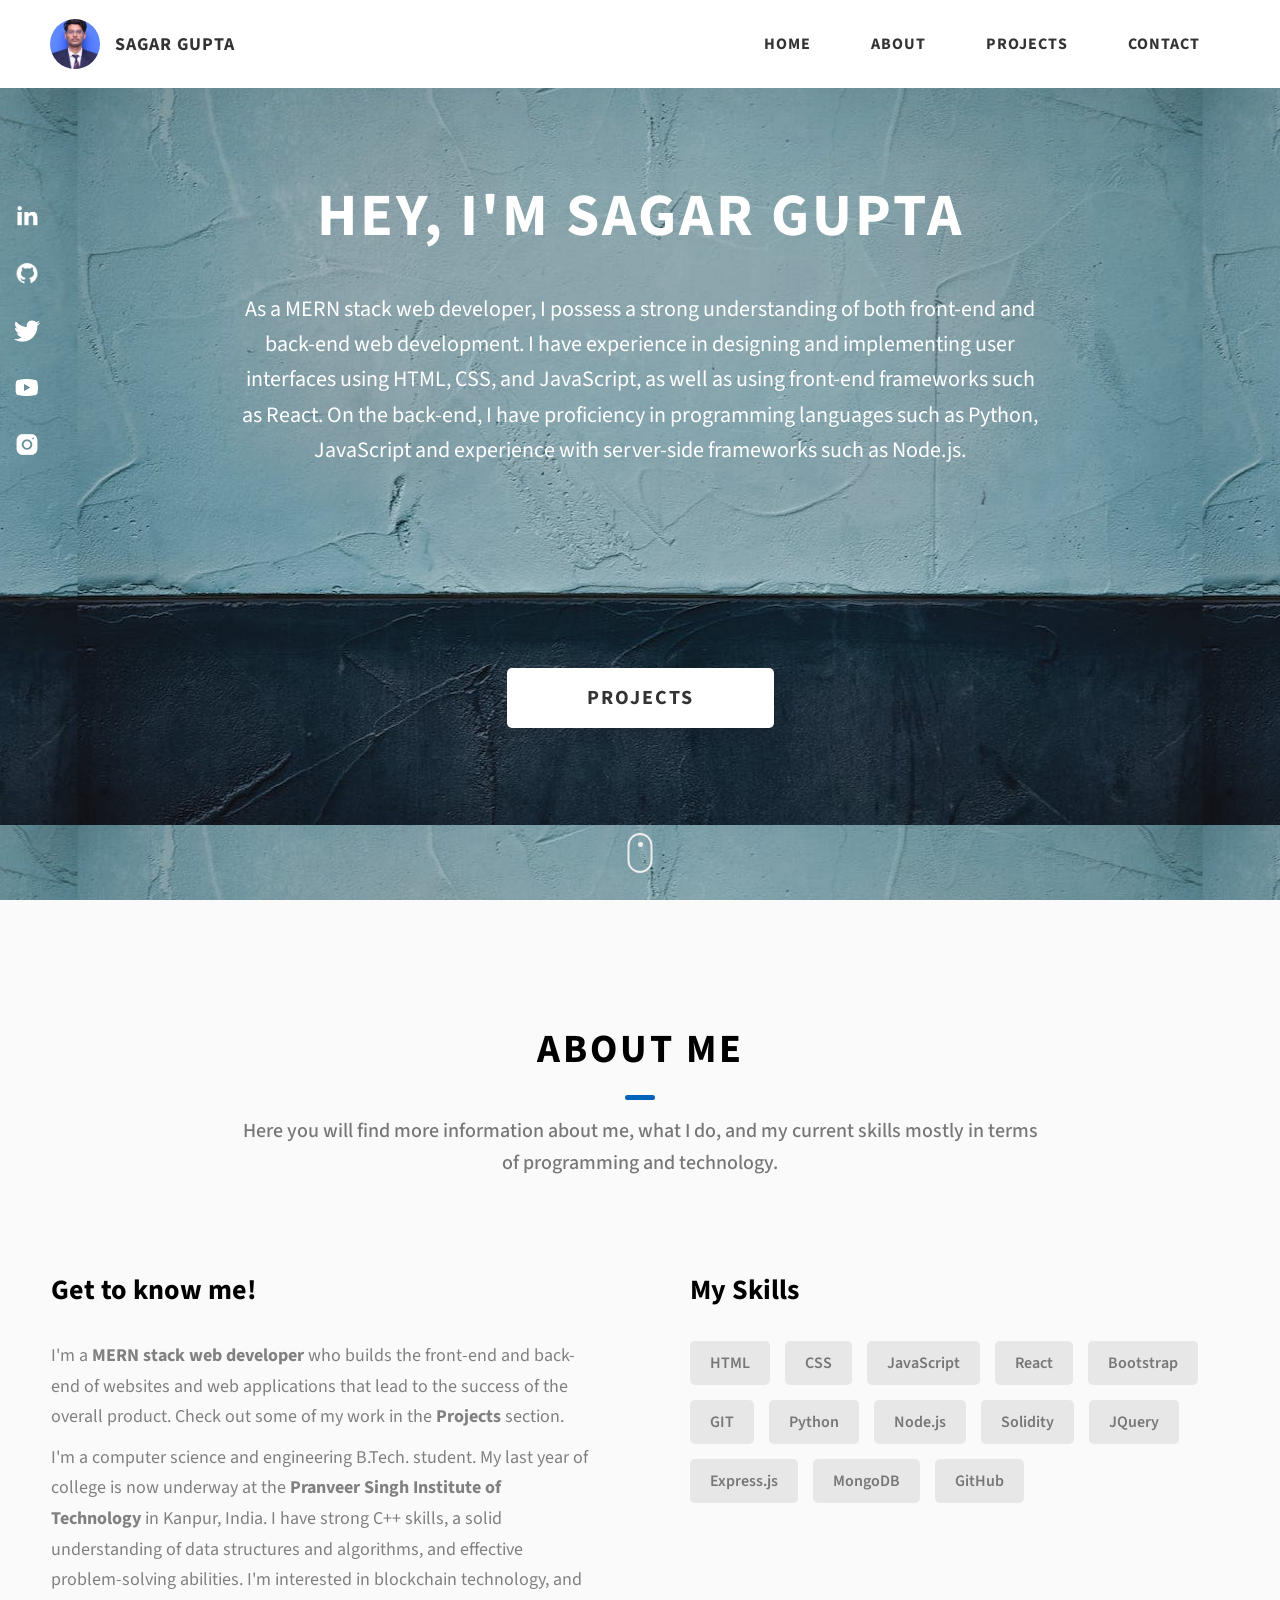
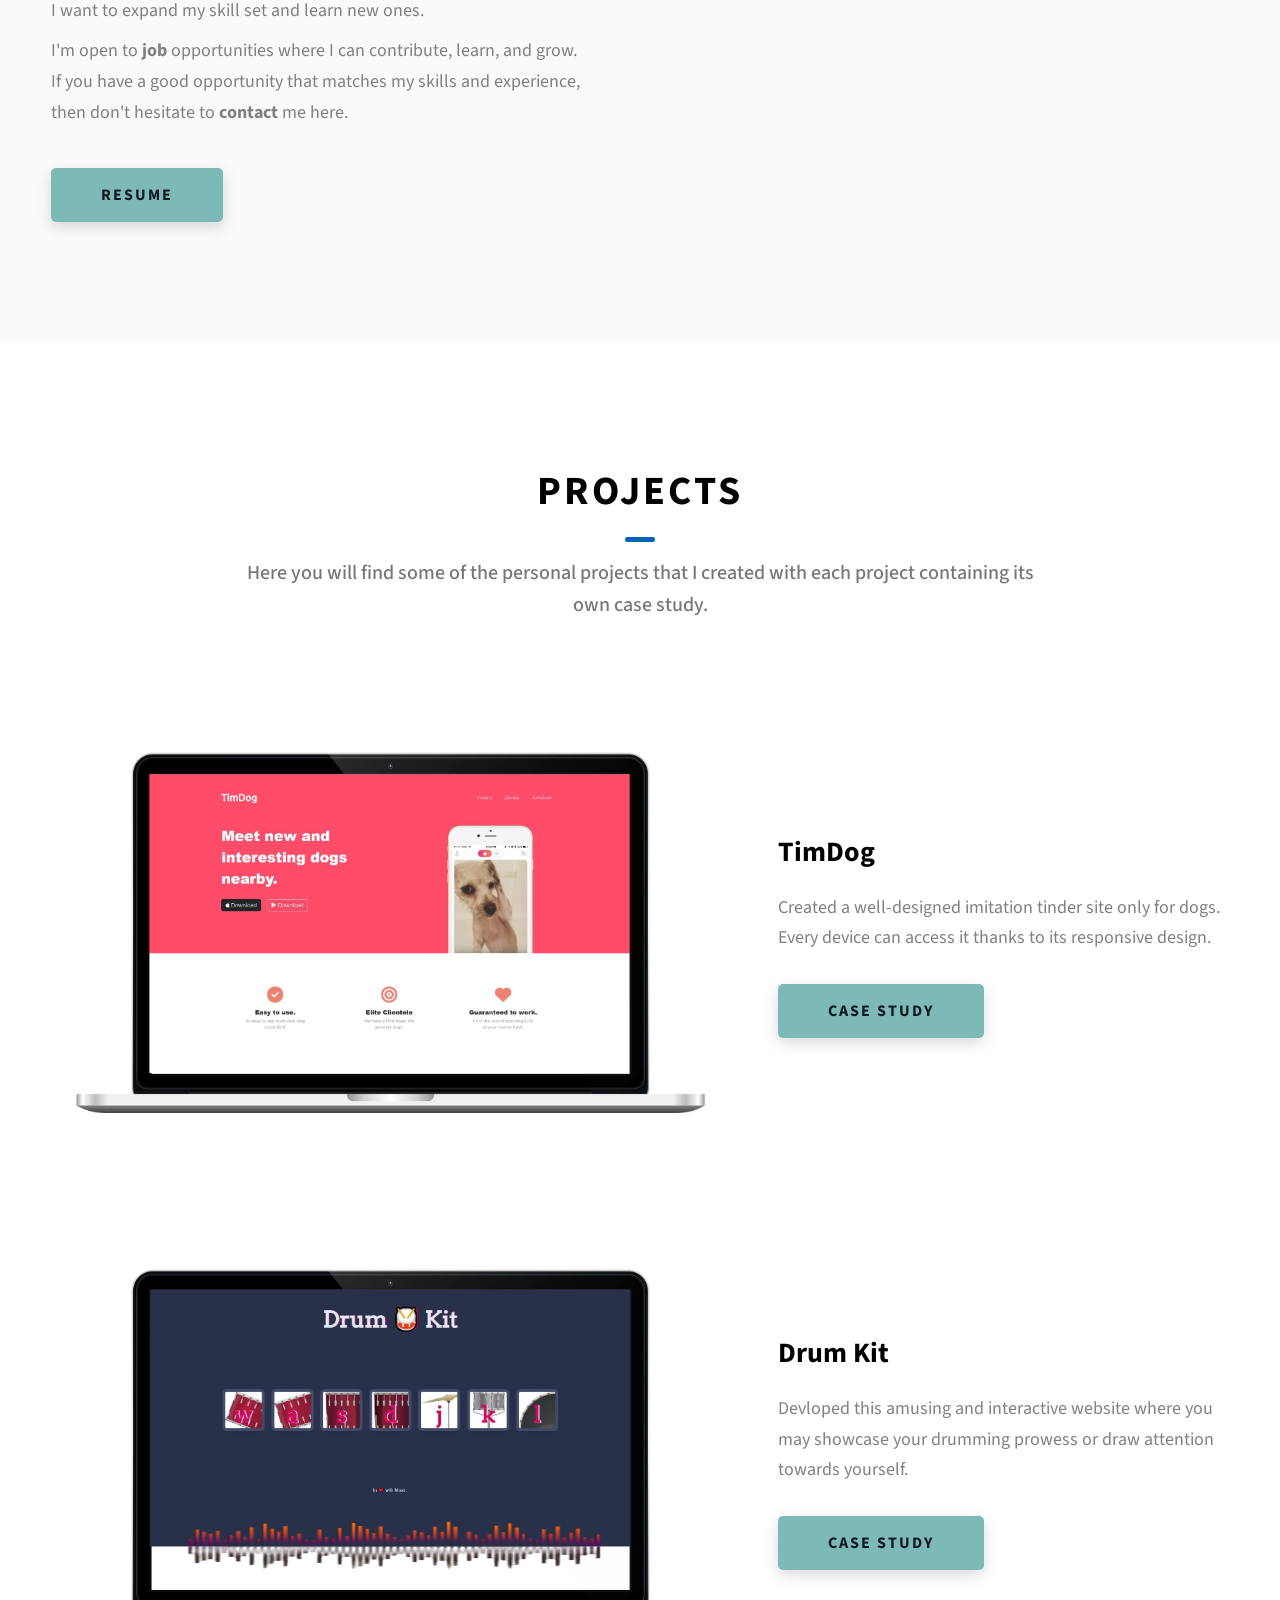
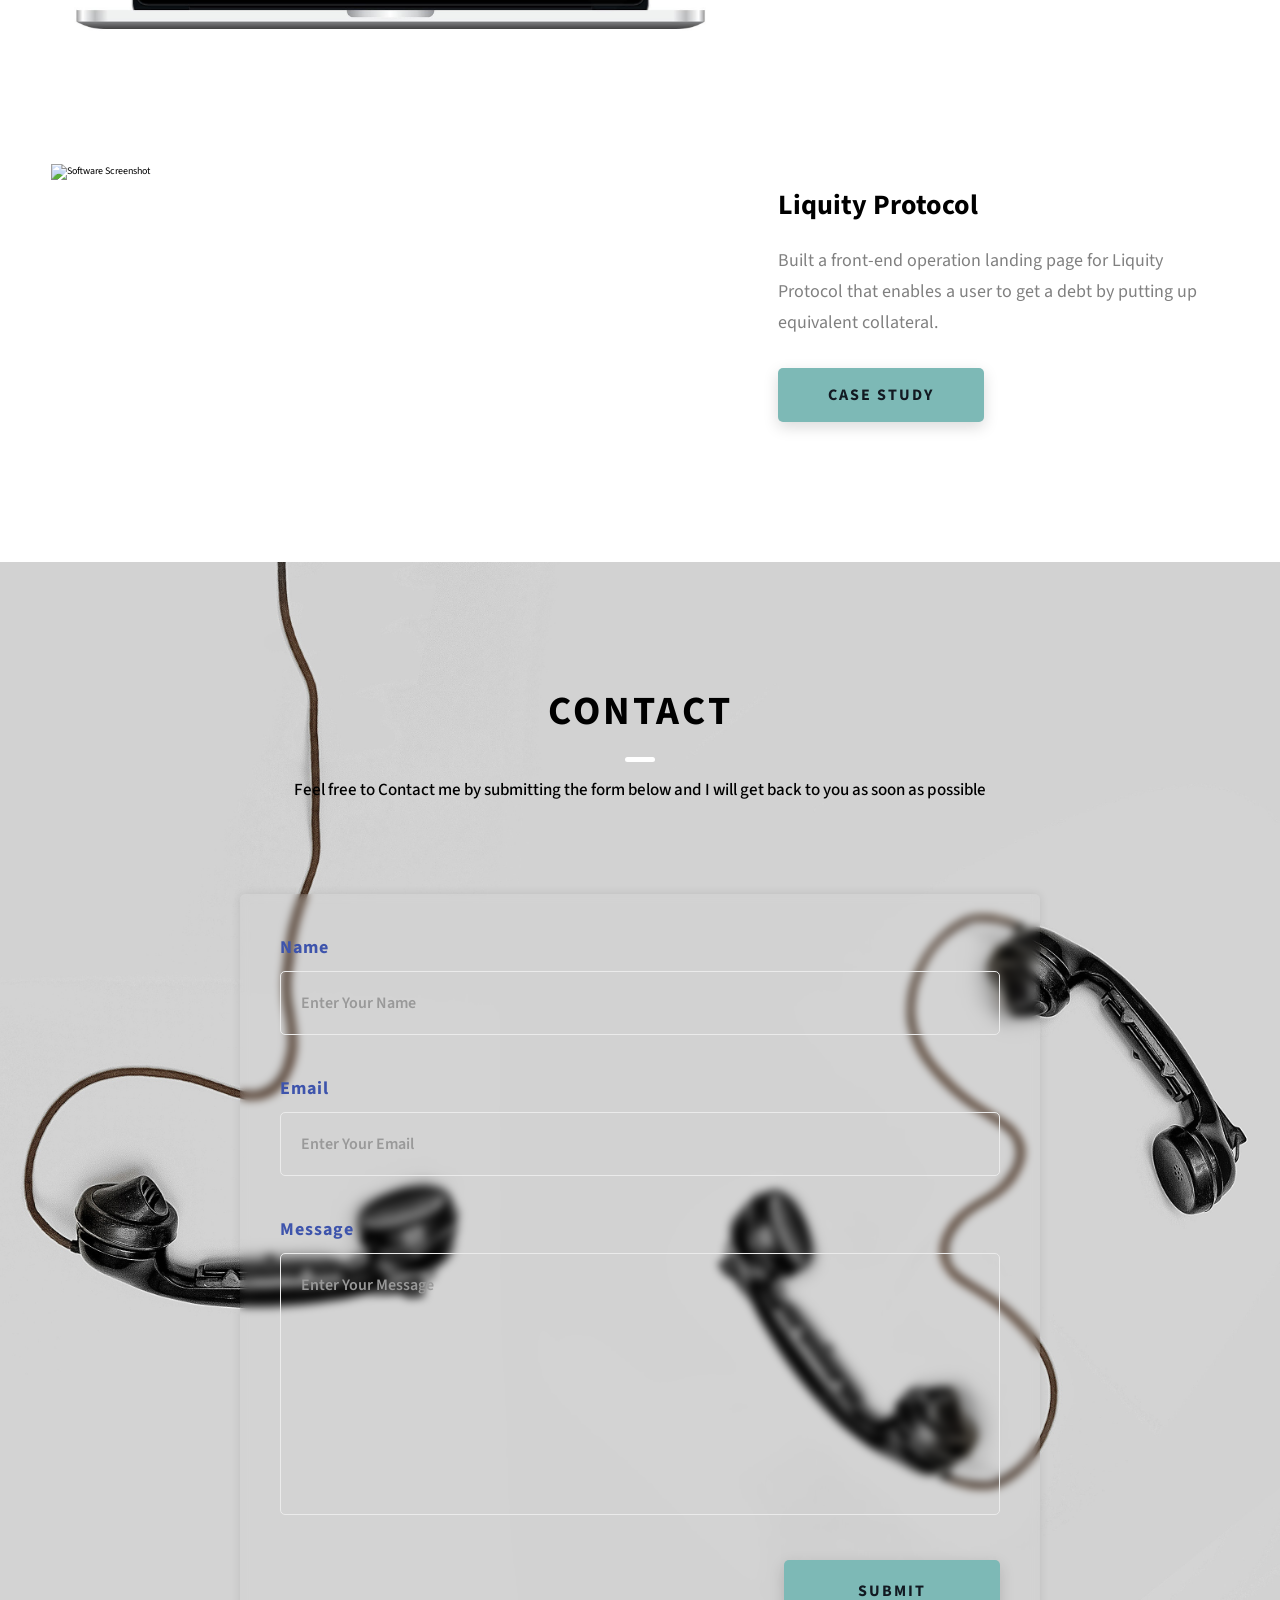
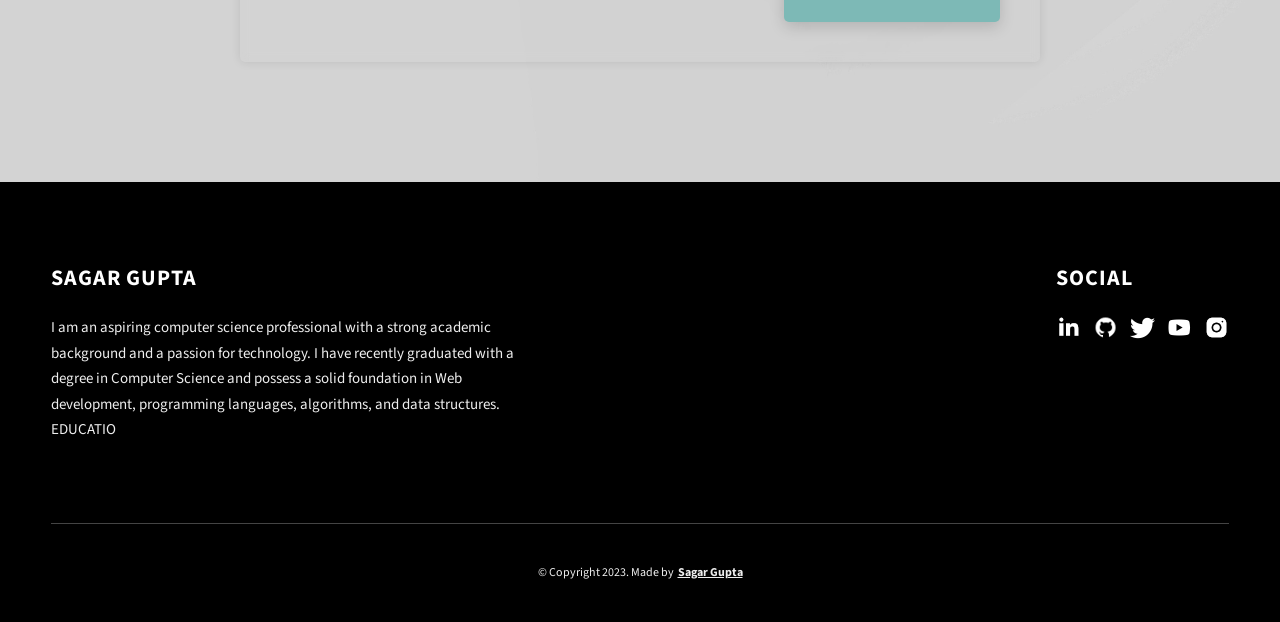
==== commit 03195cfc: "Updated Resume" ====
--- a/index.html
+++ b/index.html
@@ -4,7 +4,7 @@
     <meta charset="UTF-8" />
     <meta name="viewport" content="width=device-width, initial-scale=1.0" />
     <meta http-equiv="X-UA-Compatible" content="ie=edge" />
-    <title>Sagar Gupta | Devloper</title>
+    <title>Sagar Gupta | Developer</title>
     <meta name="description" content="Portfolio Sagar Gupta for Developer" />
 
     <link rel="stylesheet" href="css/style.css" />
@@ -181,7 +181,7 @@
                 <strong>contact</strong> me here.
               </p>
             </div>
-            <a href="https://drive.google.com/file/d/12umbwxtMCxmA5Q5Zf99BGTbhQ8eUe2Cz/view" class="btn btn--med btn--theme dynamicBgClr"
+            <a href="https://drive.google.com/file/d/1bSMr9ojGzM81vG9HchyYVGP1VvxYRtxR/view?usp=sharing" class="btn btn--med btn--theme dynamicBgClr"
               >Resume</a
             >
           </div>
@@ -384,8 +384,12 @@
           <div class="main-footer__row main-footer__row-2">
             <h4 class="heading heading-sm text-lt">Sagar Gupta</h4>
             <p class="main-footer__short-desc">
-              As a MERN stack web developer, I possess a strong understanding of
-              both front-end and back-end web development.
+              I am an aspiring computer science professional with a strong
+academic background and a passion for technology. I have
+recently graduated with a degree in Computer Science and
+possess a solid foundation in Web development, programming languages,
+algorithms, and data structures.
+EDUCATIO
             </p>
           </div>
         </div>
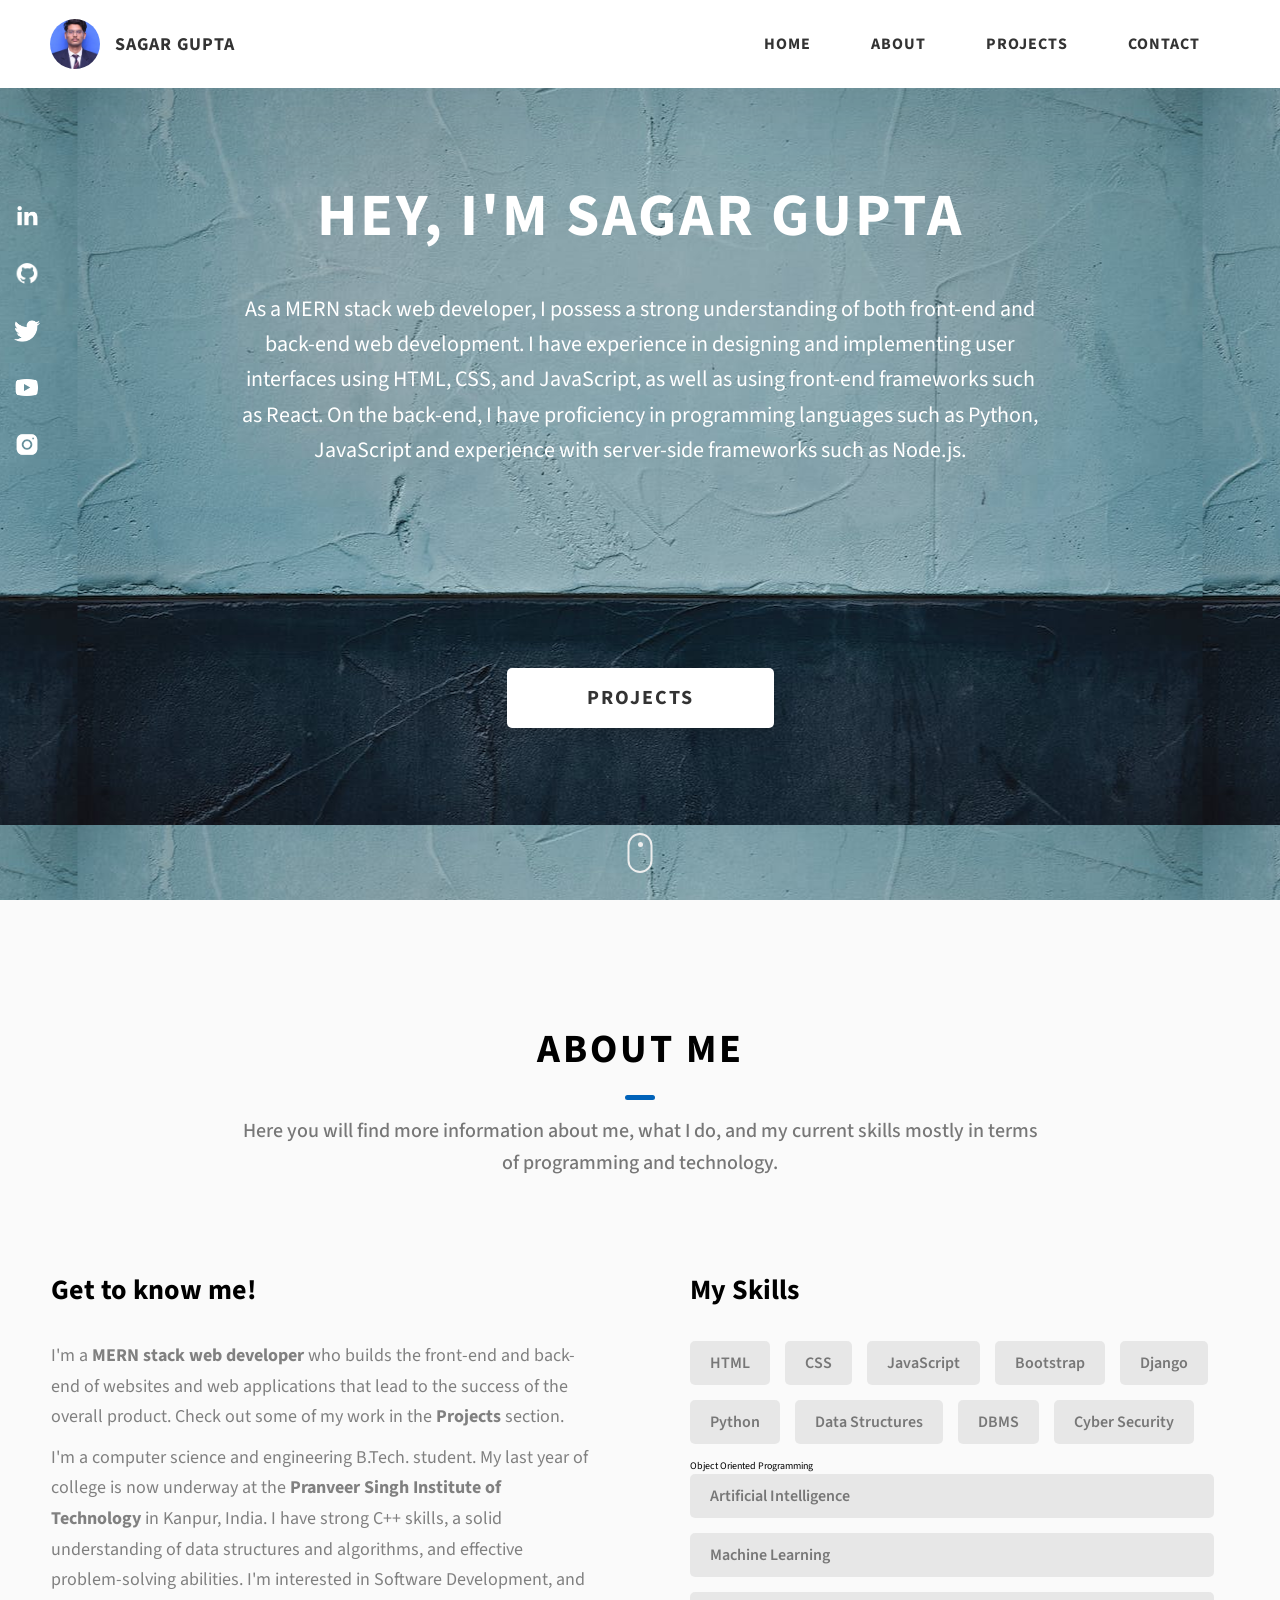
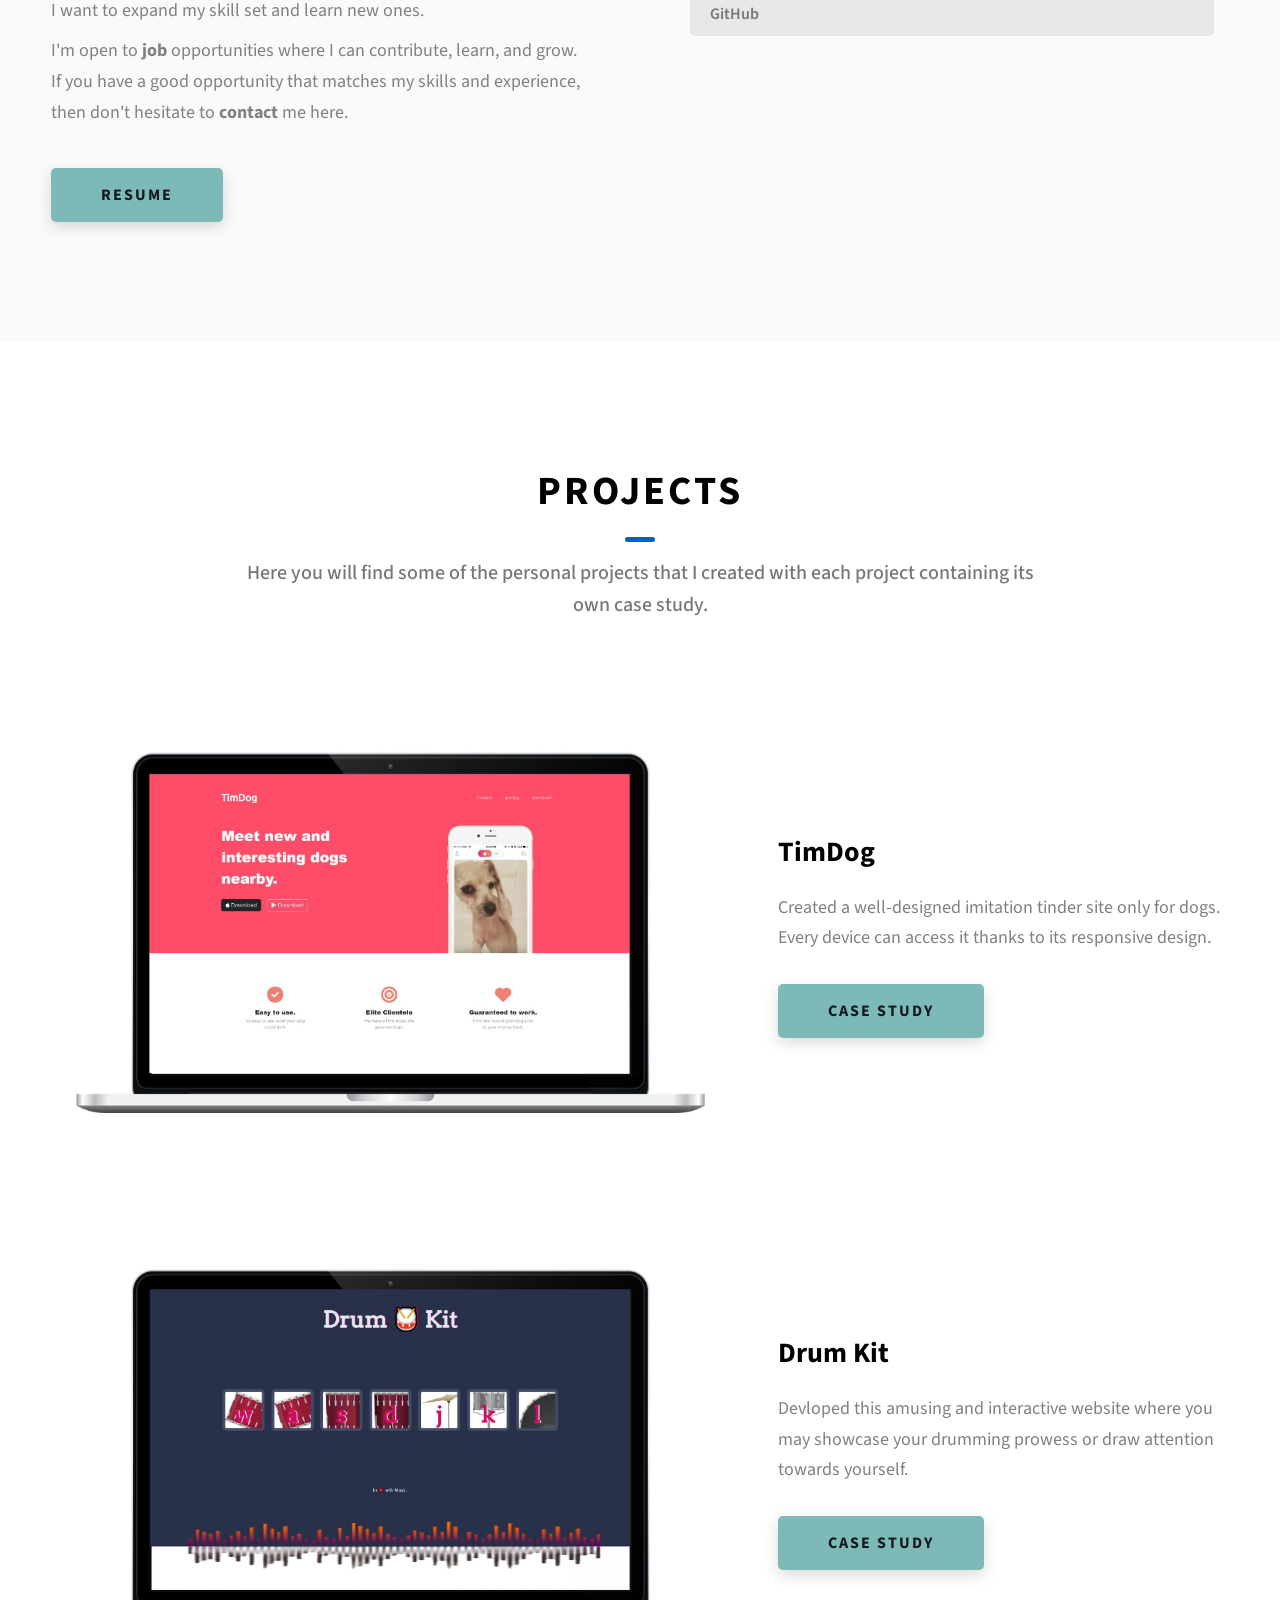
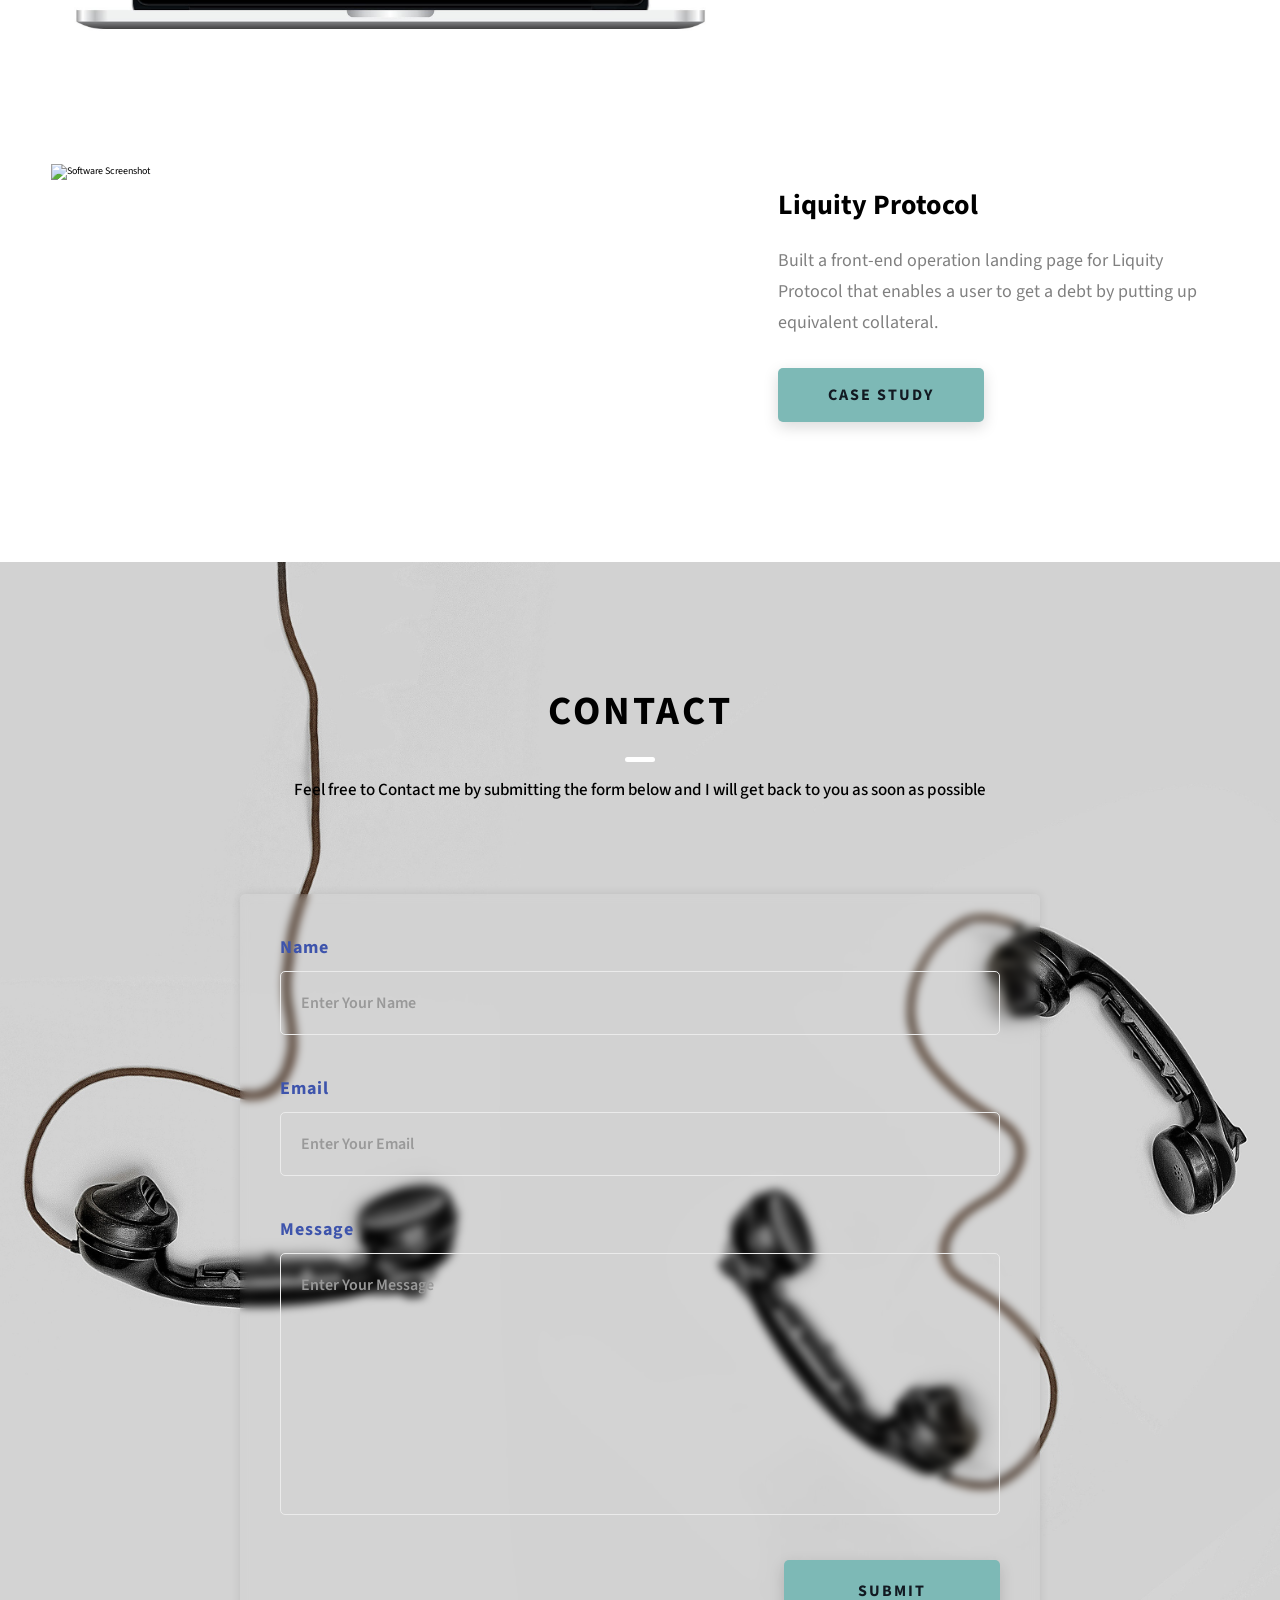
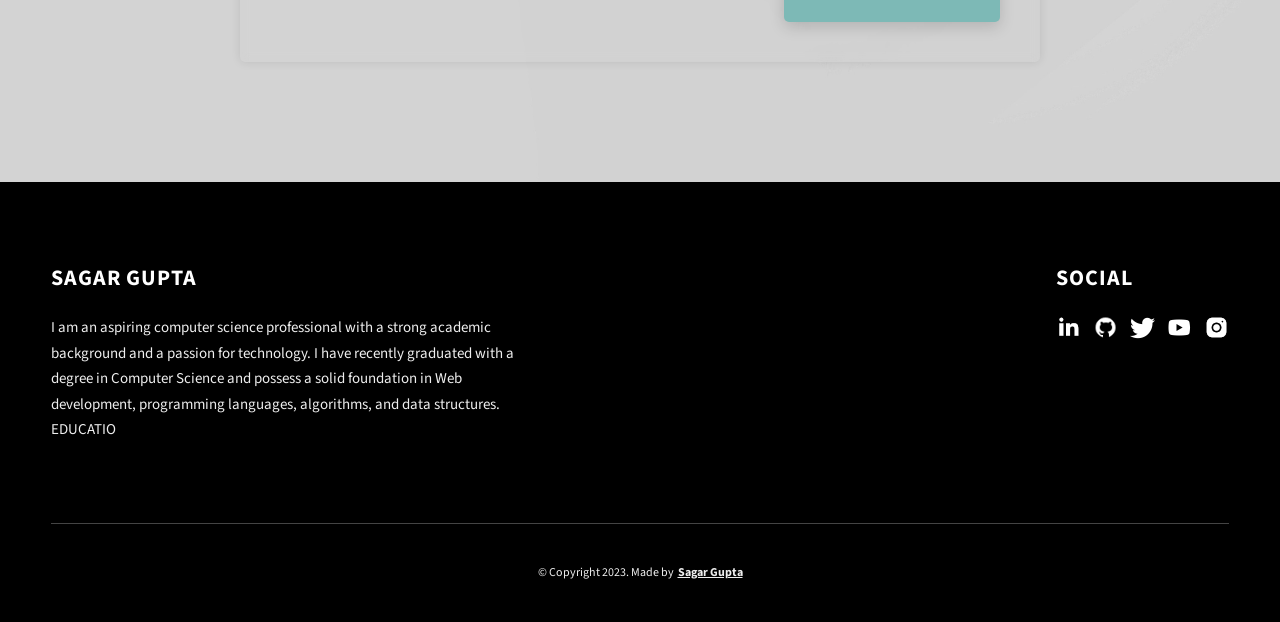
==== commit a5a1c4eb: "Updated Resume" ====
--- a/index.html
+++ b/index.html
@@ -172,7 +172,7 @@
                 I'm a <strong>MERN stack web developer</strong> who builds the front-end and back-end of websites and web applications that lead to the success of the overall product. Check out some of my work in the <strong>Projects</strong> section. 
                 <p class="about__content-details-para">
                 I'm a computer science and engineering B.Tech. student. My last year of college is now underway at the <strong>Pranveer Singh Institute of Technology</strong> in Kanpur, India.
-                I have strong C++ skills, a solid understanding of data structures and algorithms, and effective problem-solving abilities. I'm interested in blockchain technology, and I want to expand my skill set and learn new ones.
+                I have strong C++ skills, a solid understanding of data structures and algorithms, and effective problem-solving abilities. I'm interested in Software Development, and I want to expand my skill set and learn new ones.
               </p>
                 
               </p>
@@ -191,15 +191,15 @@
               <div class="skills__skill">HTML</div>
               <div class="skills__skill">CSS</div>
               <div class="skills__skill">JavaScript</div>
-              <div class="skills__skill">React</div>
               <div class="skills__skill">Bootstrap</div>
-              <div class="skills__skill">GIT</div>
+              <div class="skills__skill">Django</div>
               <div class="skills__skill">Python</div>
-              <div class="skills__skill">Node.js</div>
-              <div class="skills__skill">Solidity</div>
-              <div class="skills__skill">JQuery</div>
-              <div class="skills__skill">Express.js</div>
-              <div class="skills__skill">MongoDB</div>
+              <div class="skills__skill">Data Structures</div>
+              <div class="skills__skill">DBMS</div>
+              <div class="skills__skill">Cyber Security</div
+              <div class="skills__skill">Object Oriented Programming</div>
+              <div class="skills__skill">Artificial Intelligence</div>
+              <div class="skills__skill">Machine Learning</div>
               <div class="skills__skill">GitHub</div>
             </div>
           </div>
@@ -344,14 +344,14 @@
               <span>Social</span>
             </h2>
             <div class="main-footer__social-cont">
-              <a target="_blank" rel="noreferrer" href="https://www.linkedin.com/in/about-shubhamgaur/">
+              <a target="_blank" rel="noreferrer" href="https://www.linkedin.com/in/sagargupta99/">
                 <img
                   class="main-footer__icon"
                   src="./assets/png/linkedin-ico.png"
                   alt="icon"
                 />
               </a>
-              <a target="_blank" rel="noreferrer" href="https://github.com/ShubhamGaur-277">
+              <a target="_blank" rel="noreferrer" href="https://github.com/Sagarrock99">
                 <img
                   class="main-footer__icon"
                   src="./assets/png/github-ico.png"
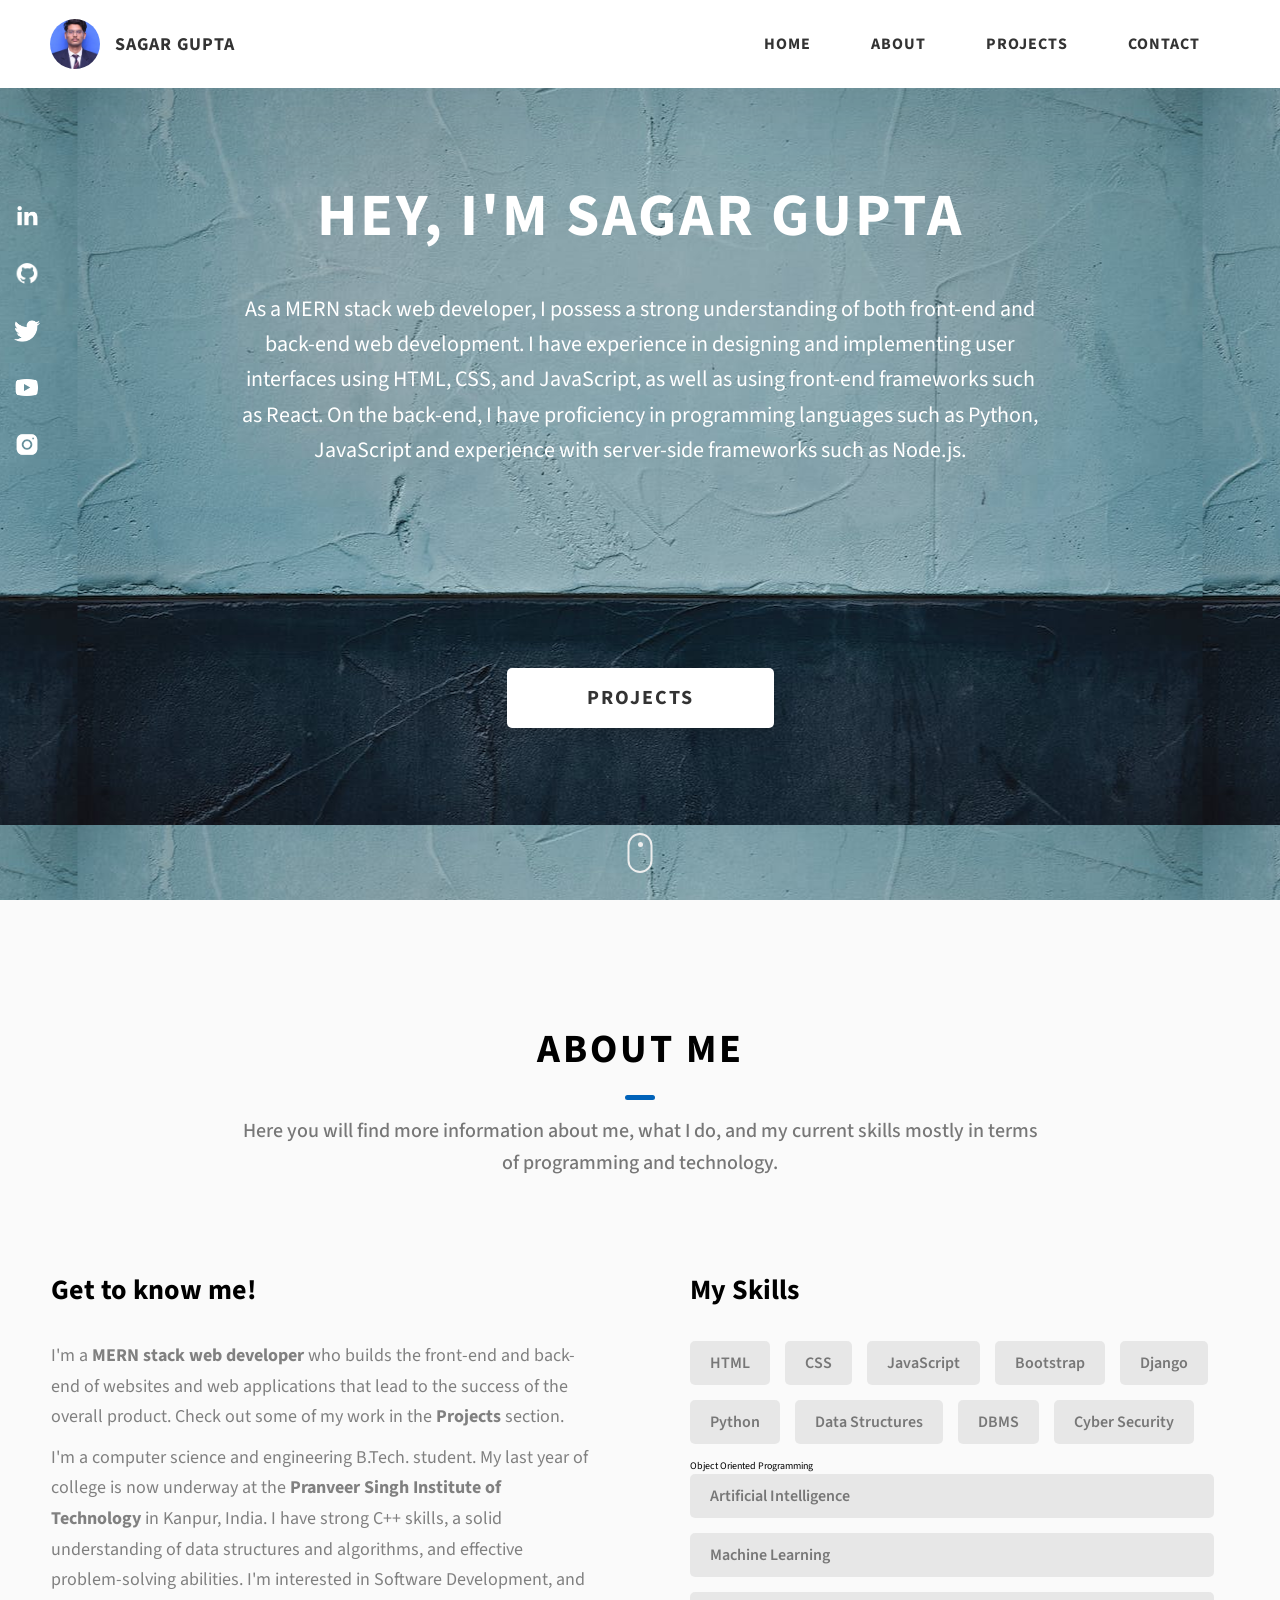
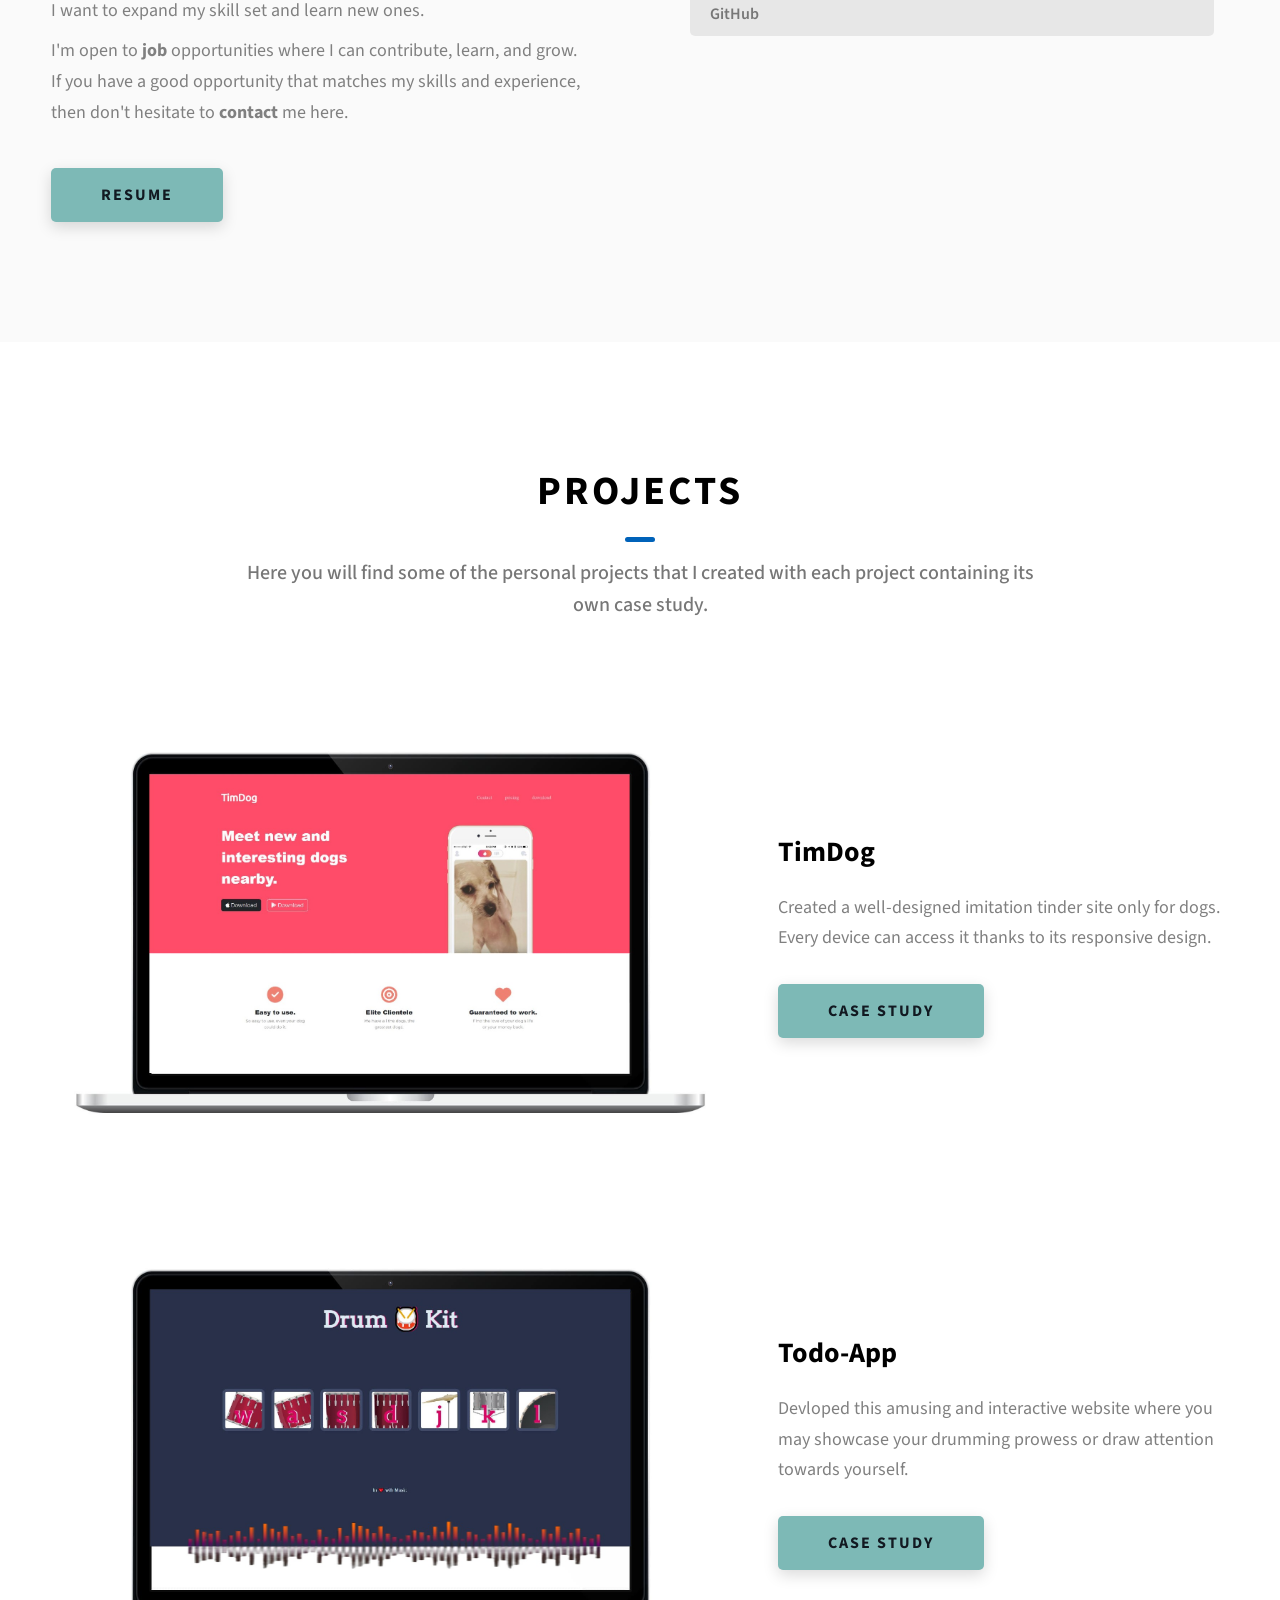
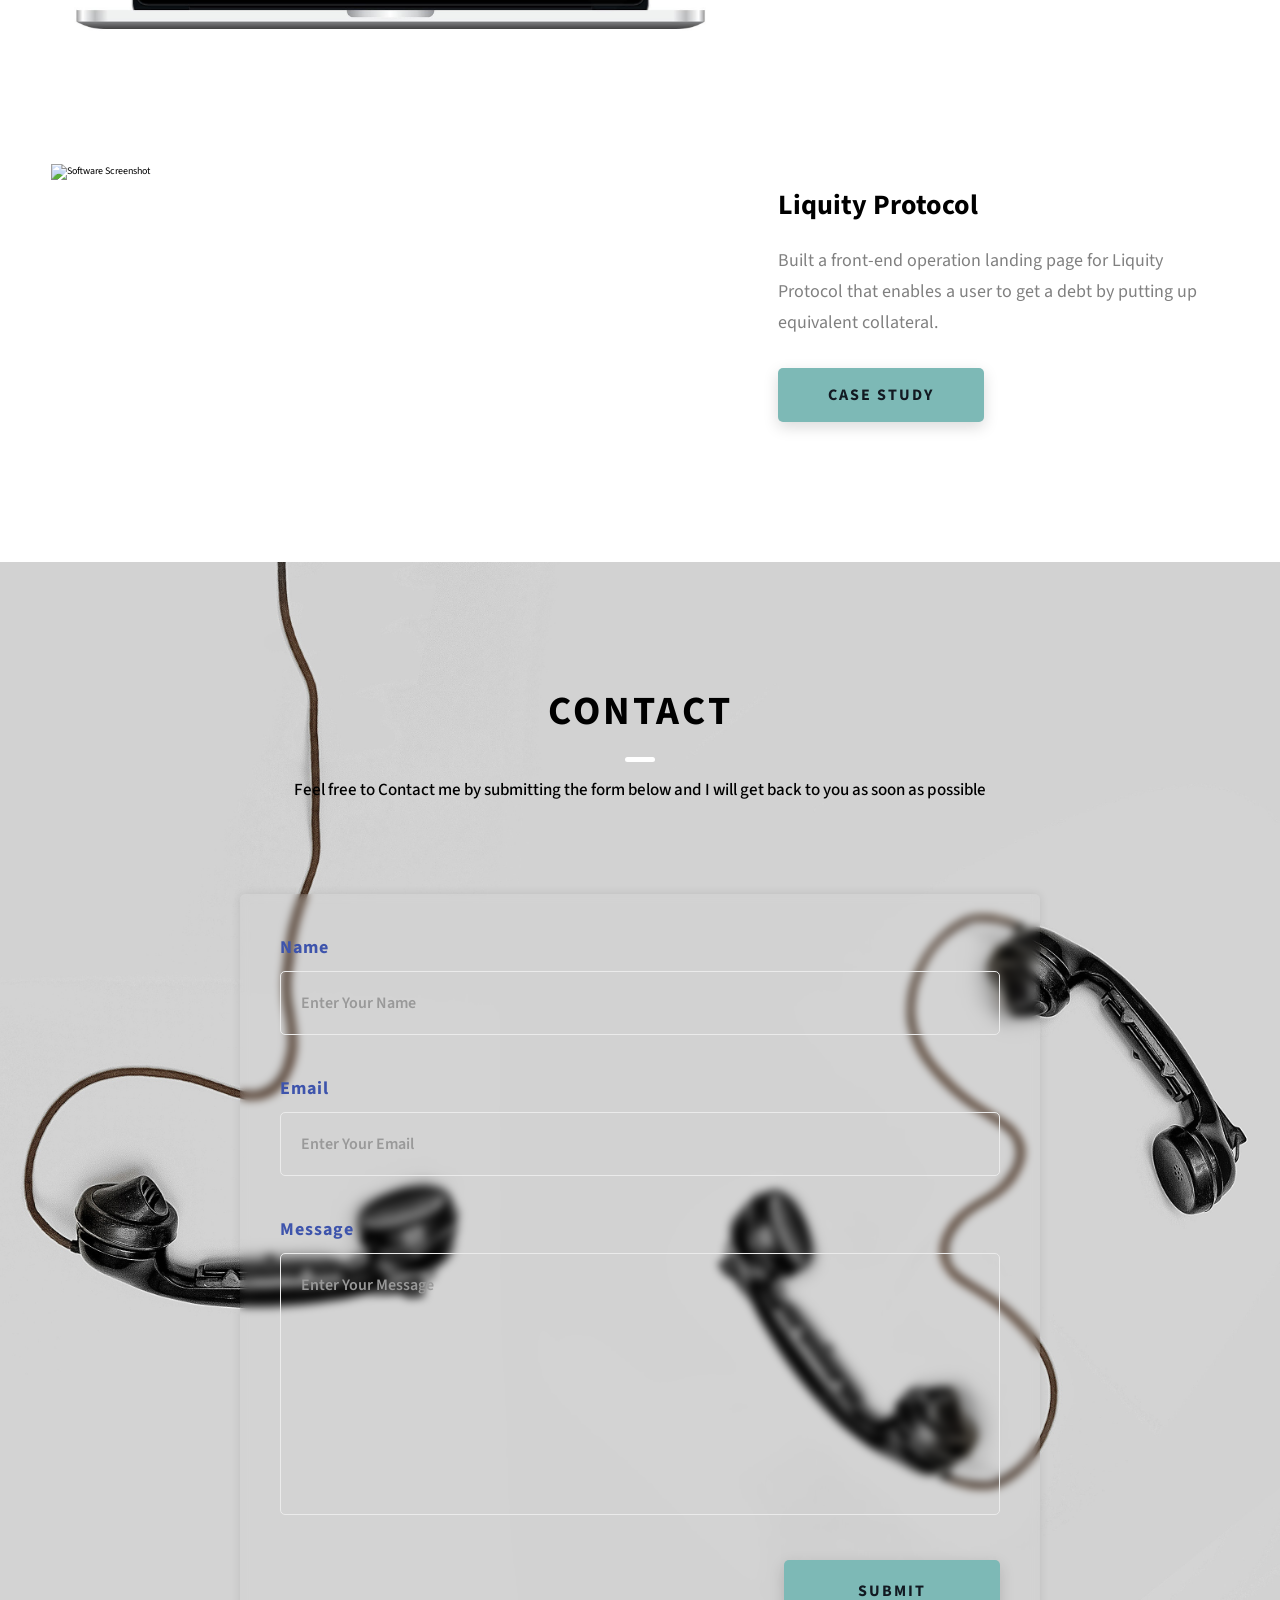
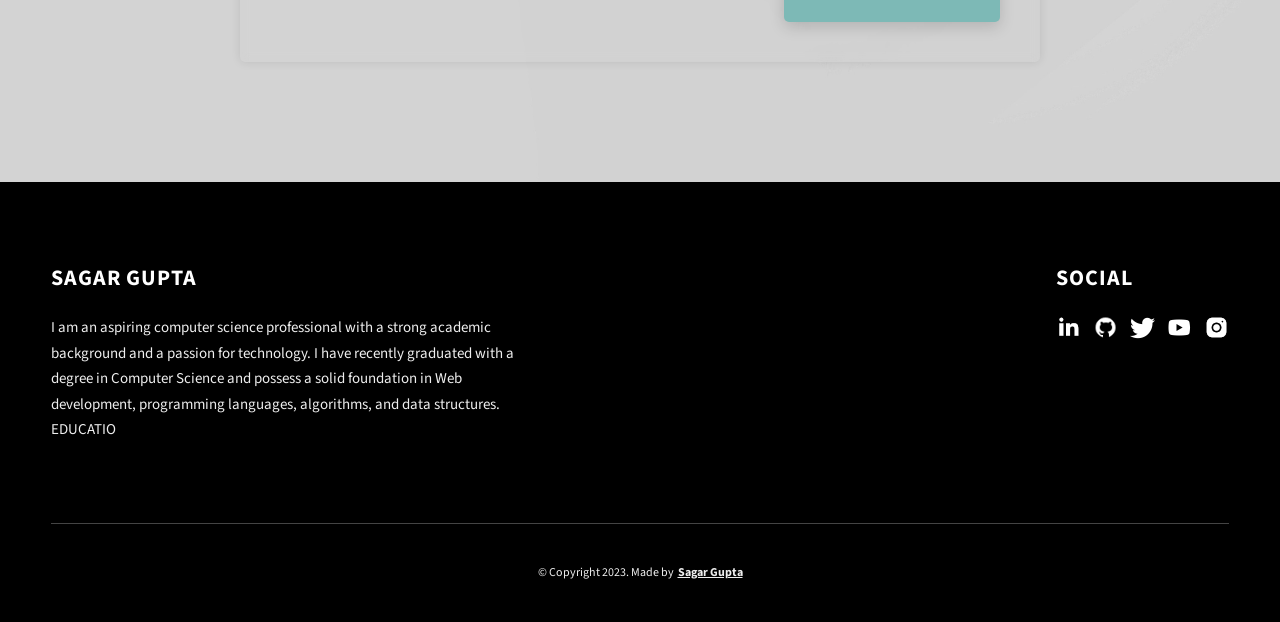
==== commit cfc5dc41: "Updated Resume" ====
--- a/index.html
+++ b/index.html
@@ -248,7 +248,7 @@
               />
             </div>
             <div class="projects__row-content">
-              <h3 class="projects__row-content-title">Drum Kit</h3>
+              <h3 class="projects__row-content-title">Todo-App</h3>
               <p class="projects__row-content-desc">
                 Devloped this amusing and interactive website where you may showcase your drumming prowess or draw attention towards yourself.
               </p>
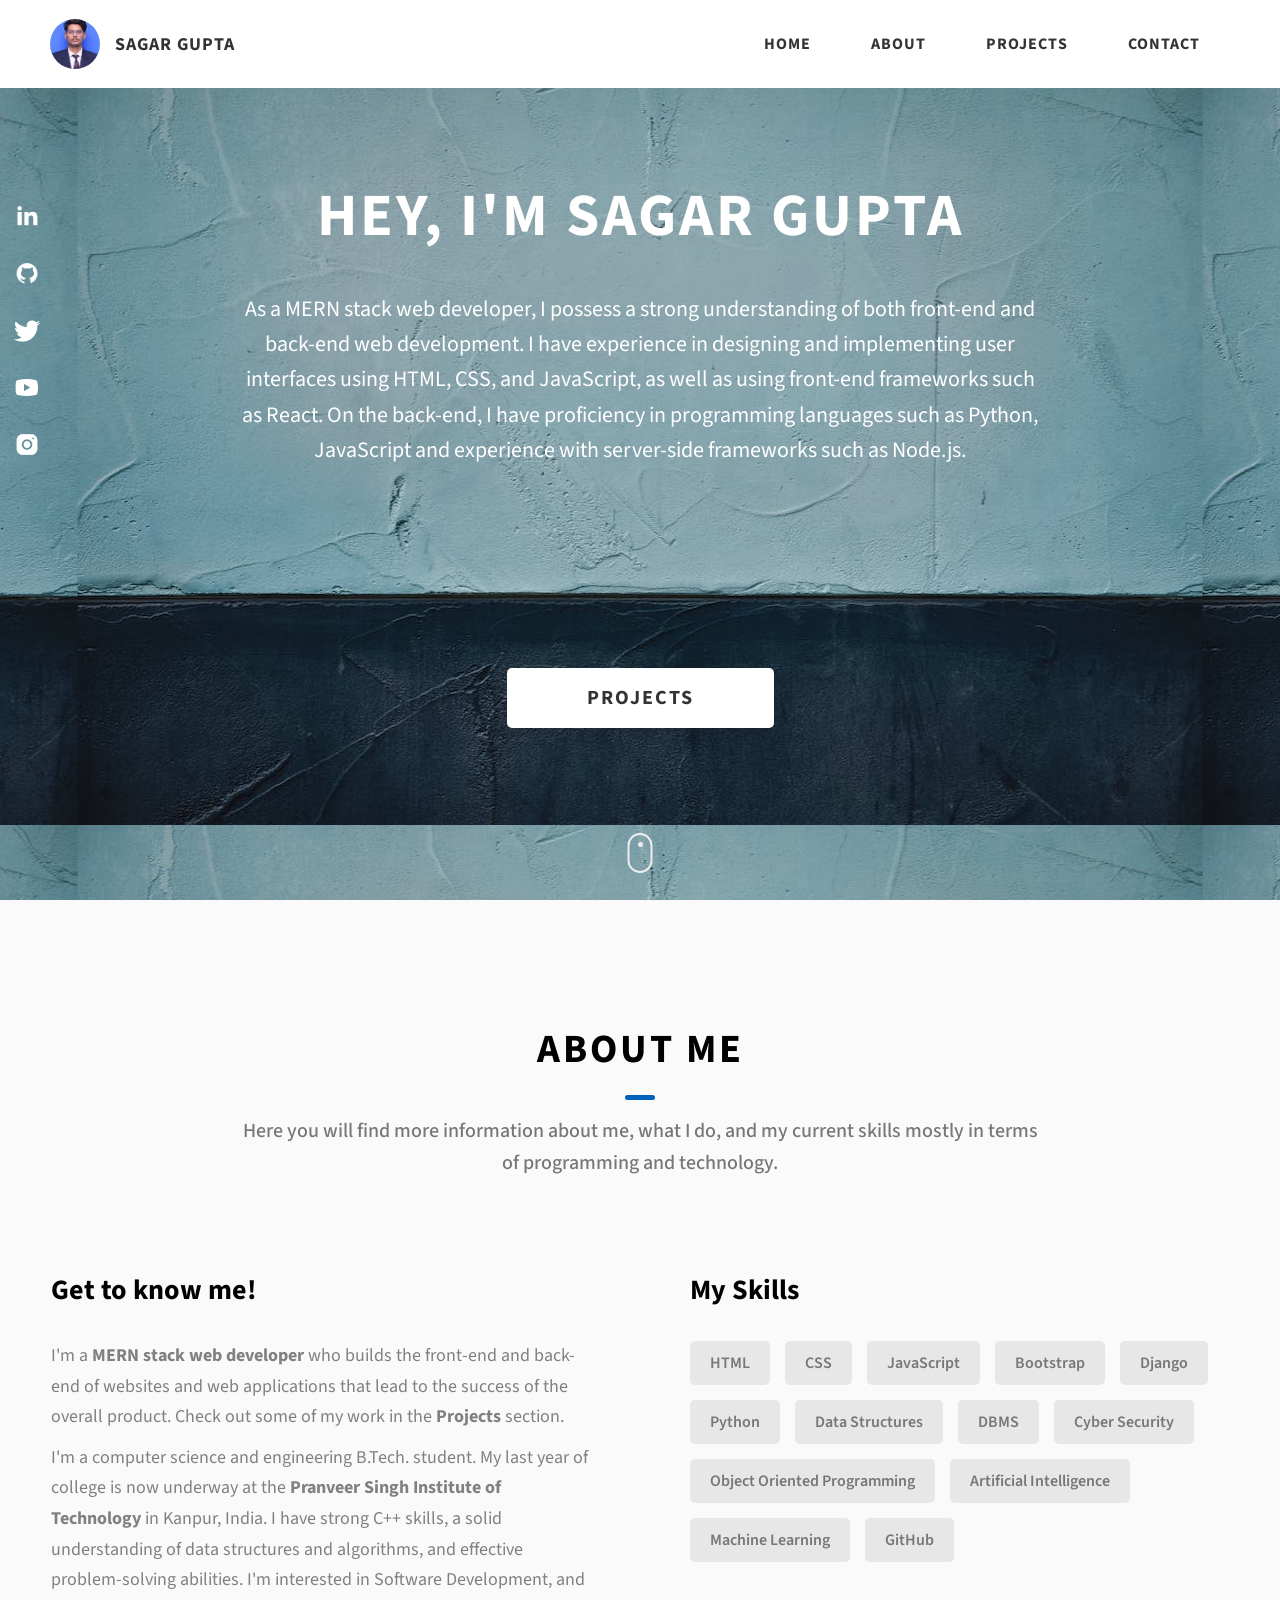
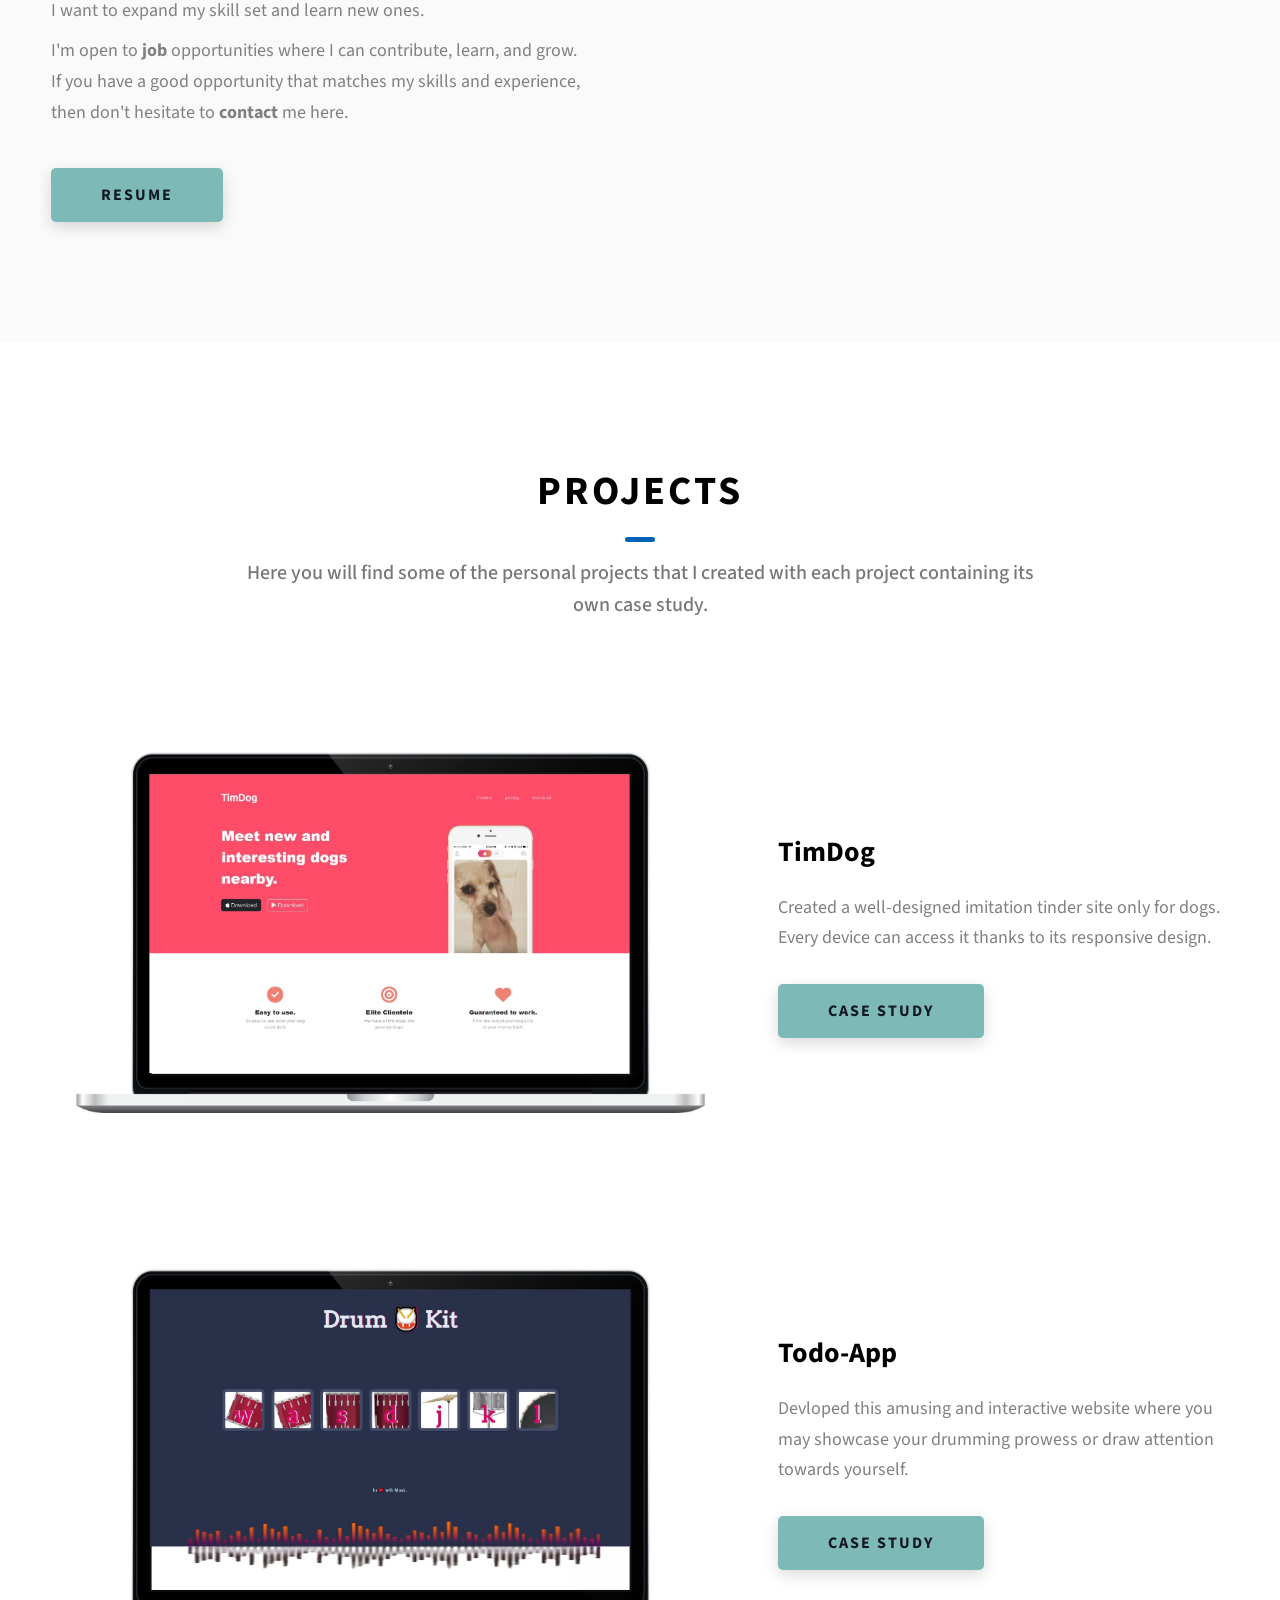
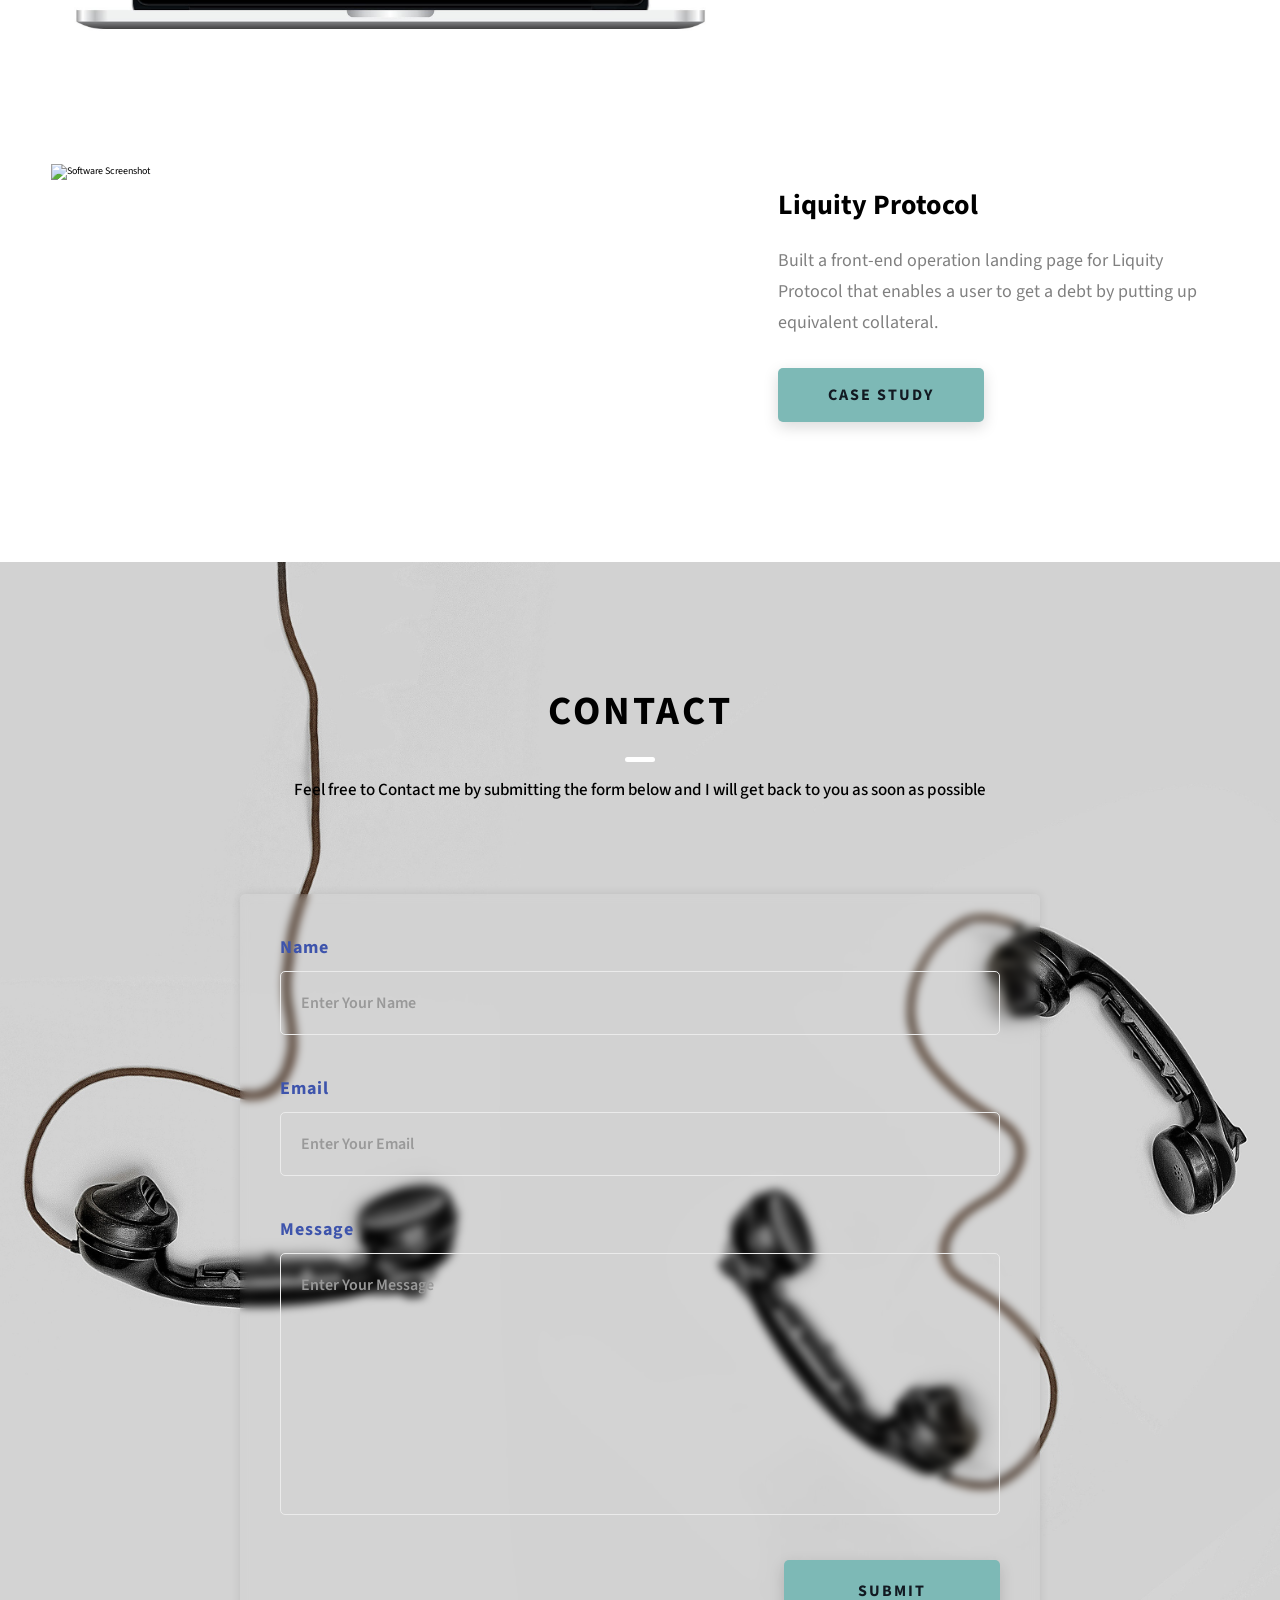
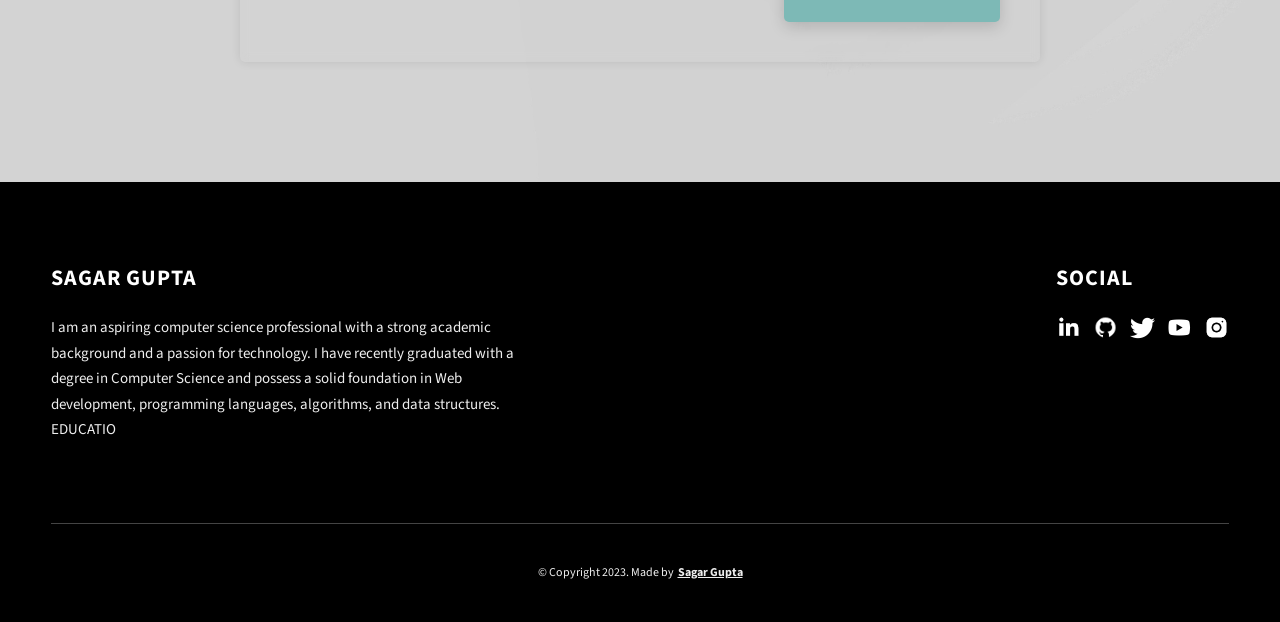
==== commit cac9401c: "Updated Resume" ====
--- a/index.html
+++ b/index.html
@@ -196,7 +196,7 @@
               <div class="skills__skill">Python</div>
               <div class="skills__skill">Data Structures</div>
               <div class="skills__skill">DBMS</div>
-              <div class="skills__skill">Cyber Security</div
+              <div class="skills__skill">Cyber Security</div>
               <div class="skills__skill">Object Oriented Programming</div>
               <div class="skills__skill">Artificial Intelligence</div>
               <div class="skills__skill">Machine Learning</div>
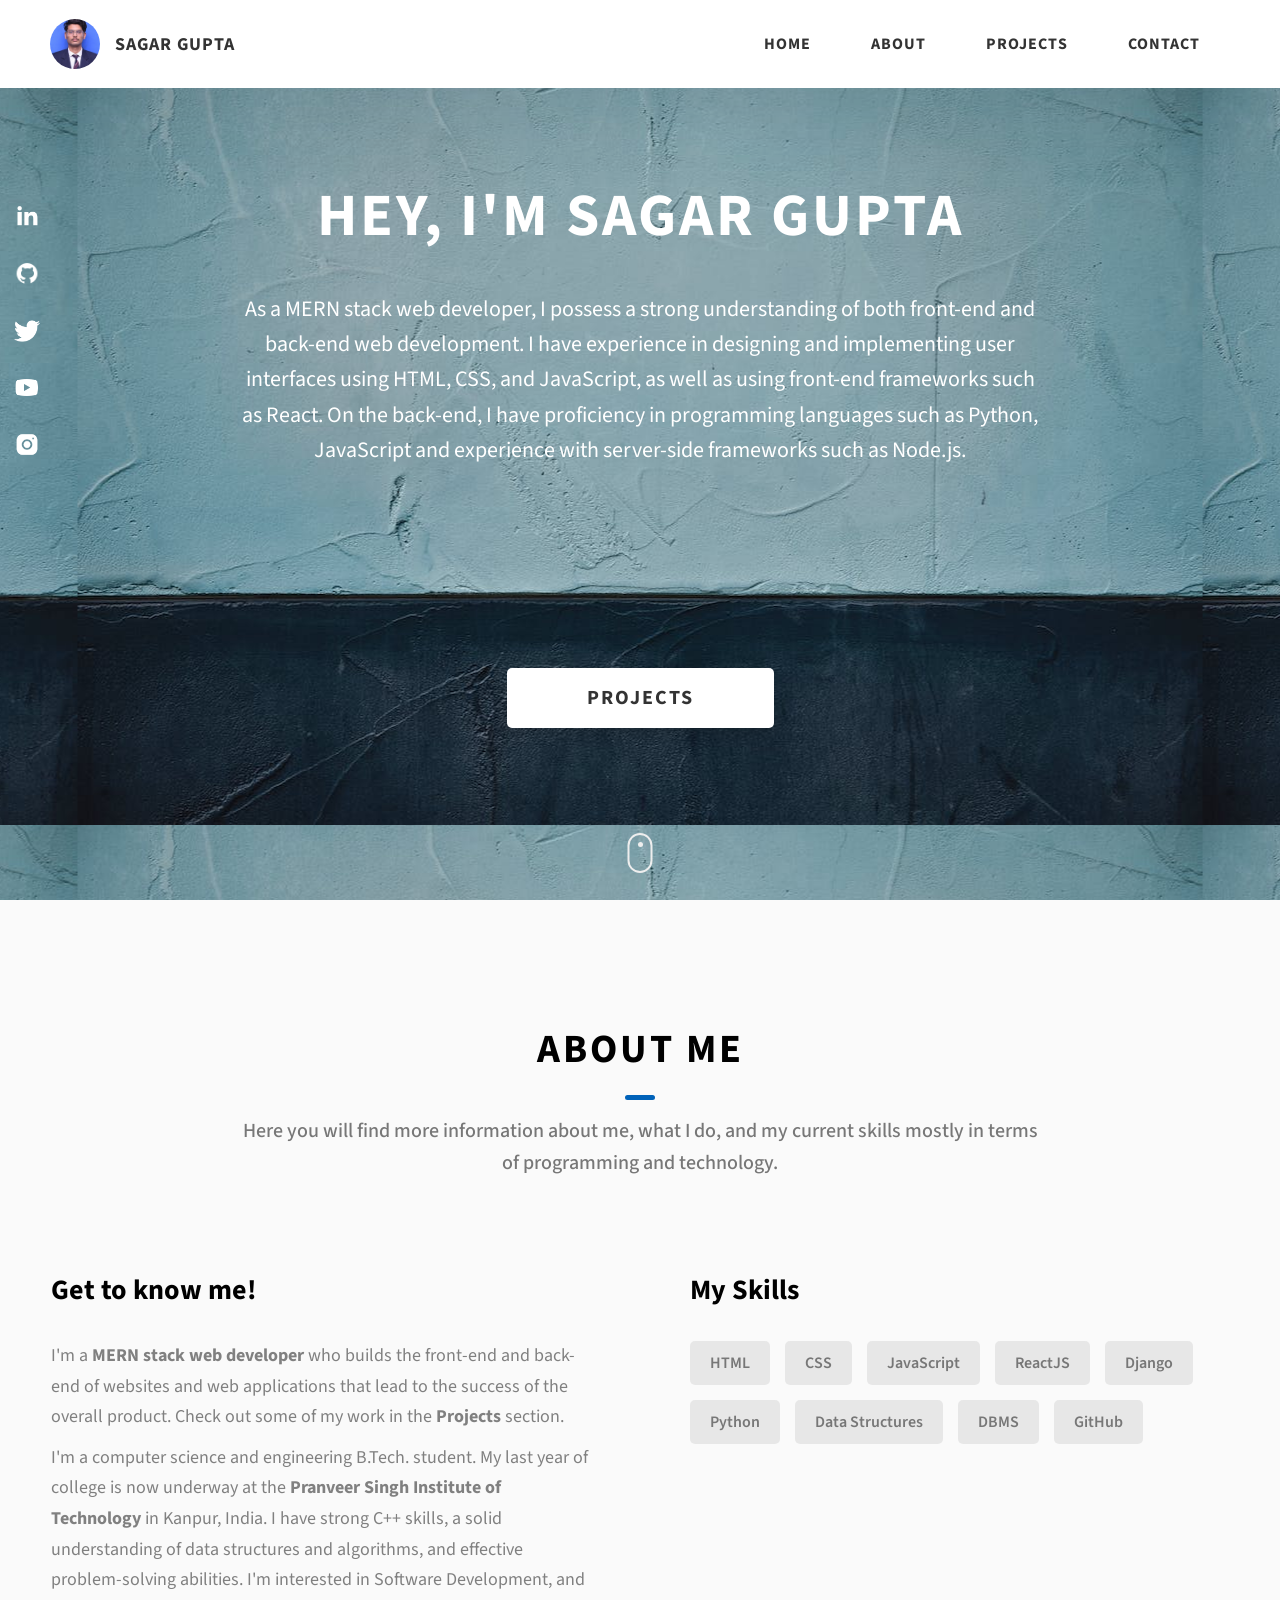
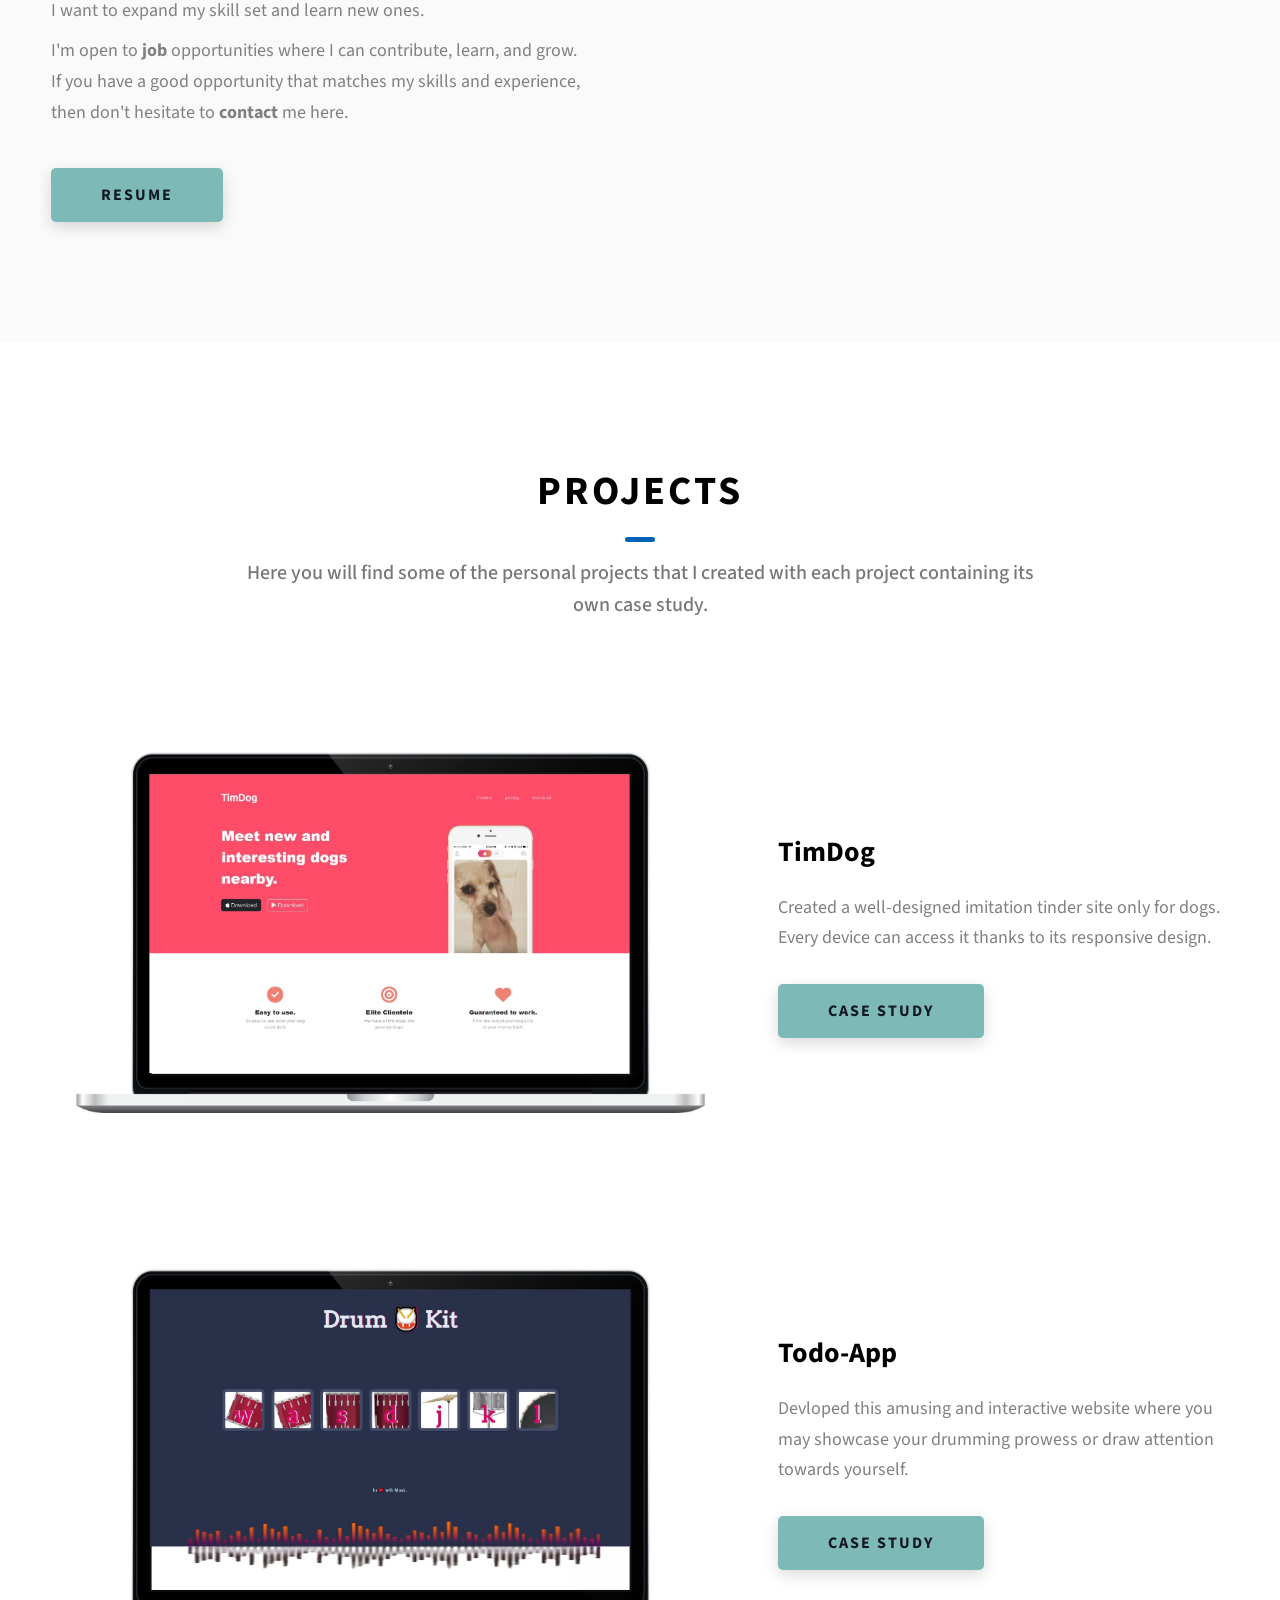
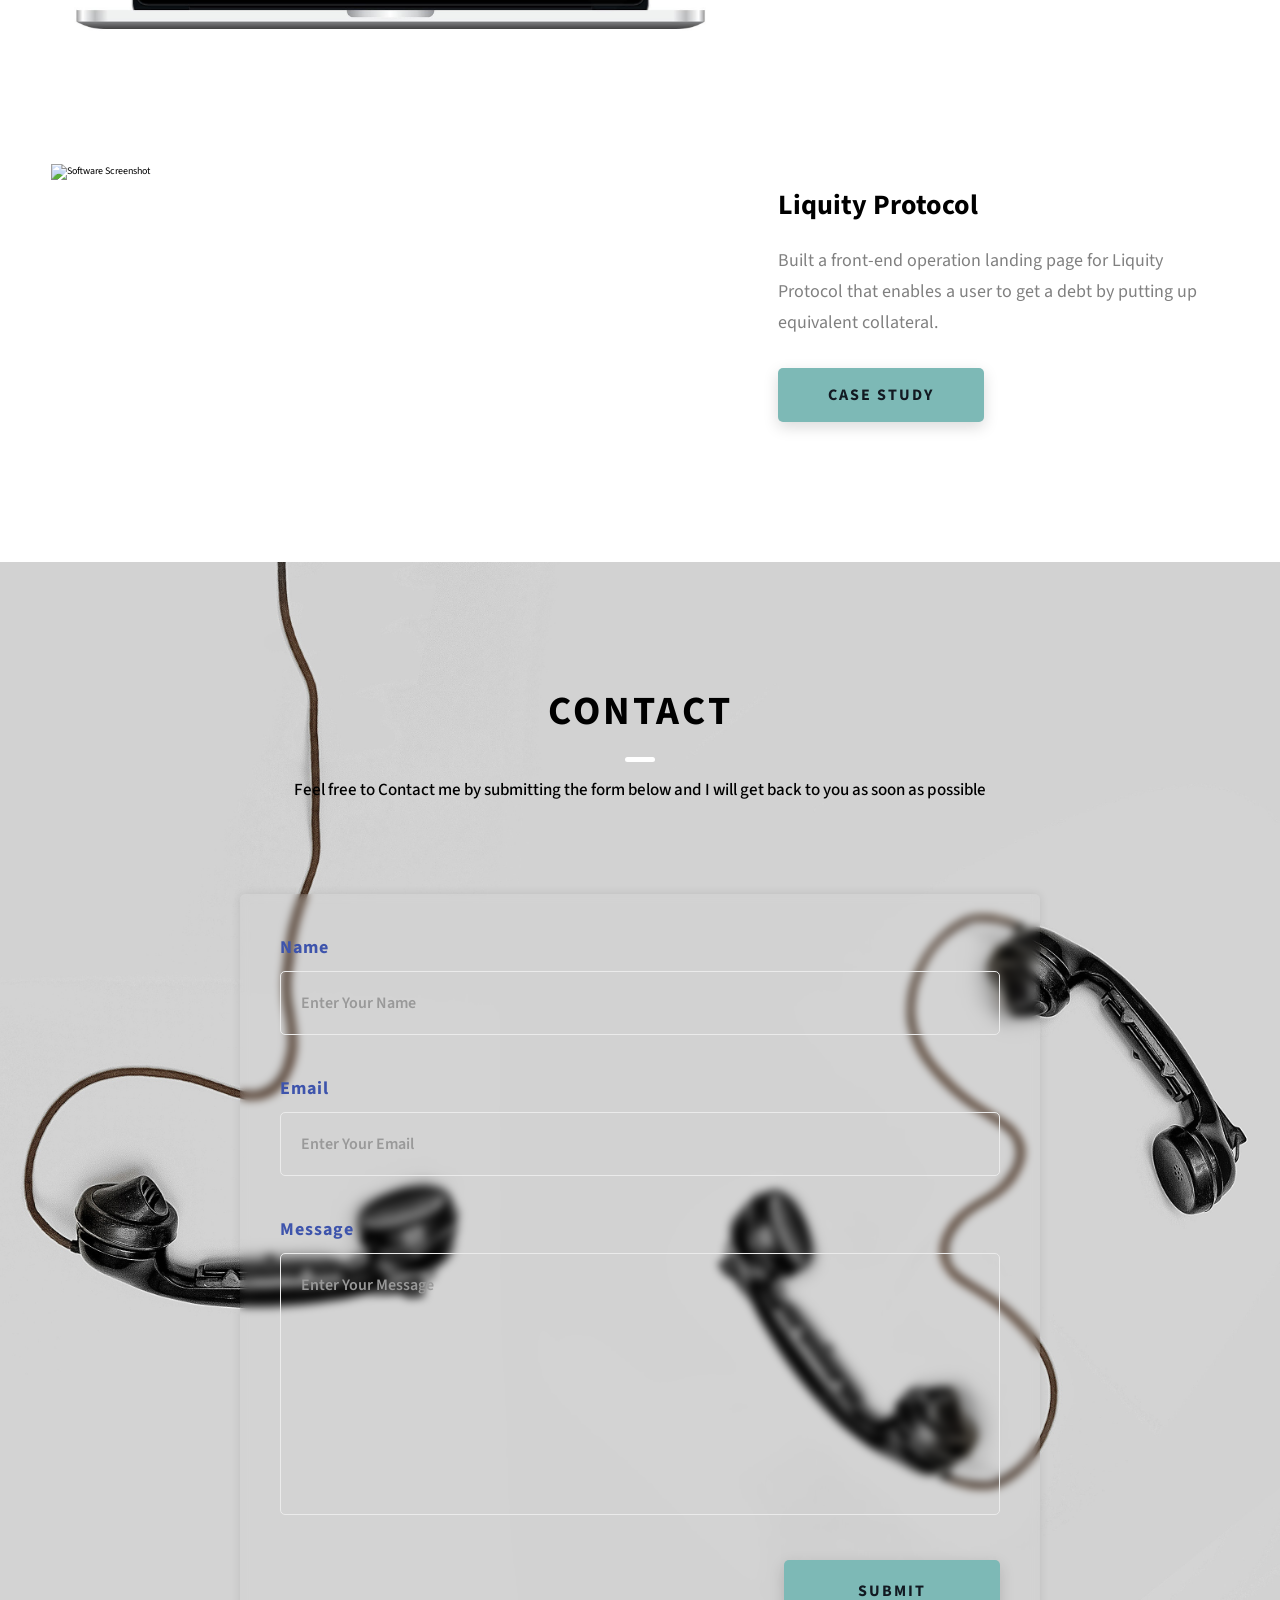
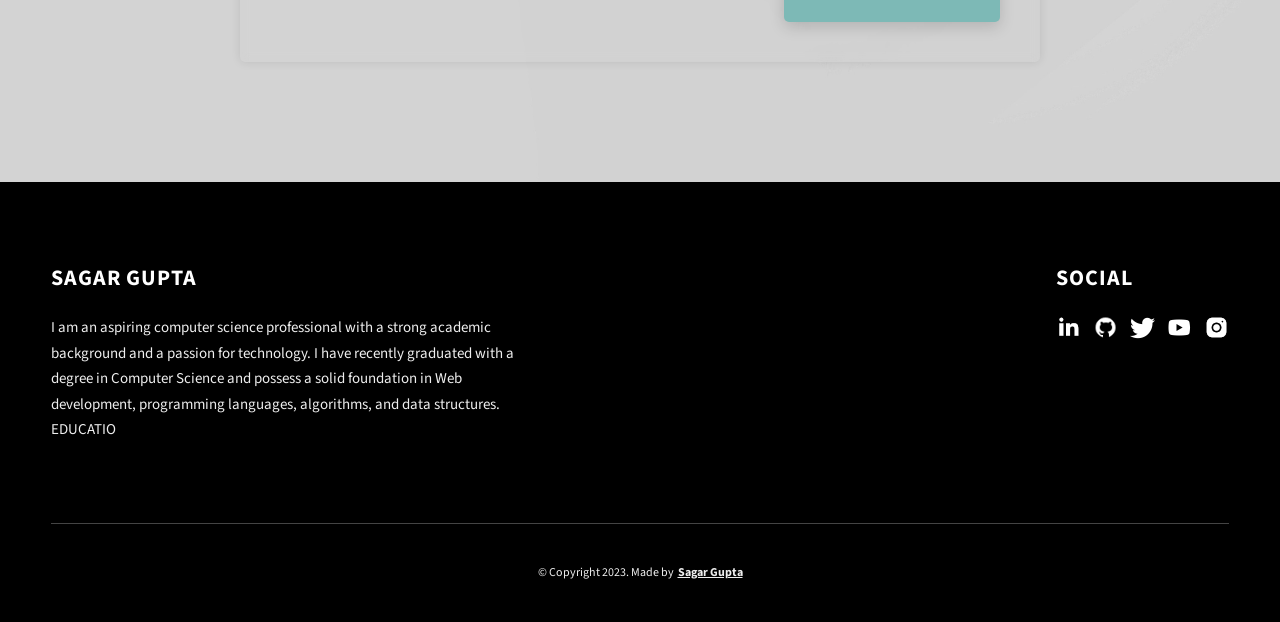
==== commit 3c09b5b7: "Resume link updated" ====
--- a/index.html
+++ b/index.html
@@ -103,7 +103,7 @@
       </div>
       <div class="home-hero__socials">
         <div class="home-hero__social">
-          <a href="https://www.linkedin.com/in/about-shubhamgaur/" class="home-hero__social-icon-link">
+          <a href="https://www.linkedin.com/in/about-sagargupta99/" class="home-hero__social-icon-link">
             <img
               src="./assets/png/linkedin-ico.png"
               alt="icon"
@@ -112,7 +112,7 @@
           </a>
         </div>
         <div class="home-hero__social">
-          <a href="https://github.com/ShubhamGaur-277" class="home-hero__social-icon-link">
+          <a href="https://github.com/Sagargupta121102" class="home-hero__social-icon-link">
             <img
               src="./assets/png/github-ico.png"
               alt="icon"
@@ -181,7 +181,7 @@
                 <strong>contact</strong> me here.
               </p>
             </div>
-            <a href="https://drive.google.com/file/d/1bSMr9ojGzM81vG9HchyYVGP1VvxYRtxR/view?usp=sharing" class="btn btn--med btn--theme dynamicBgClr"
+            <a href="https://drive.google.com/file/d/12seXnnCNhRL7cITwet1xpVAfNNpxMrUY/view?usp=drive_link" class="btn btn--med btn--theme dynamicBgClr"
               >Resume</a
             >
           </div>
@@ -191,15 +191,11 @@
               <div class="skills__skill">HTML</div>
               <div class="skills__skill">CSS</div>
               <div class="skills__skill">JavaScript</div>
-              <div class="skills__skill">Bootstrap</div>
+              <div class="skills__skill">ReactJS</div>
               <div class="skills__skill">Django</div>
               <div class="skills__skill">Python</div>
               <div class="skills__skill">Data Structures</div>
               <div class="skills__skill">DBMS</div>
-              <div class="skills__skill">Cyber Security</div>
-              <div class="skills__skill">Object Oriented Programming</div>
-              <div class="skills__skill">Artificial Intelligence</div>
-              <div class="skills__skill">Machine Learning</div>
               <div class="skills__skill">GitHub</div>
             </div>
           </div>
